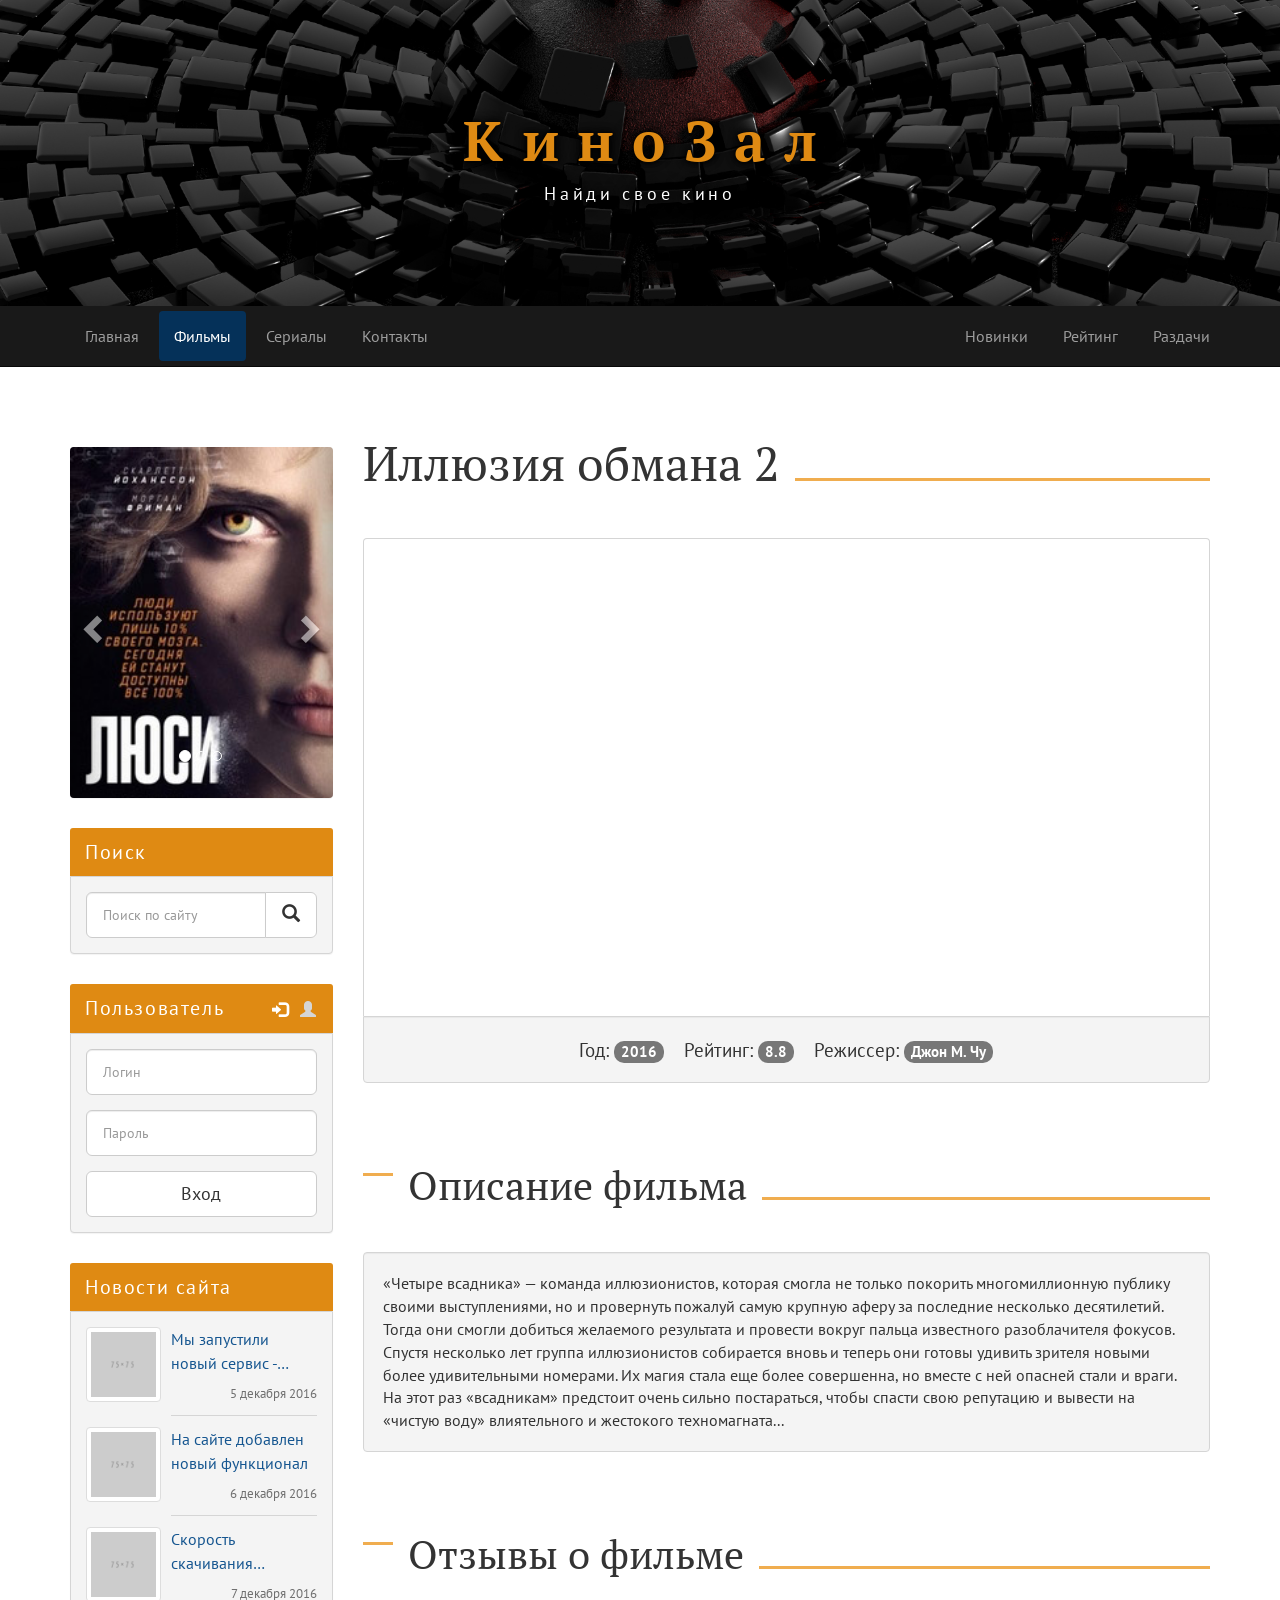
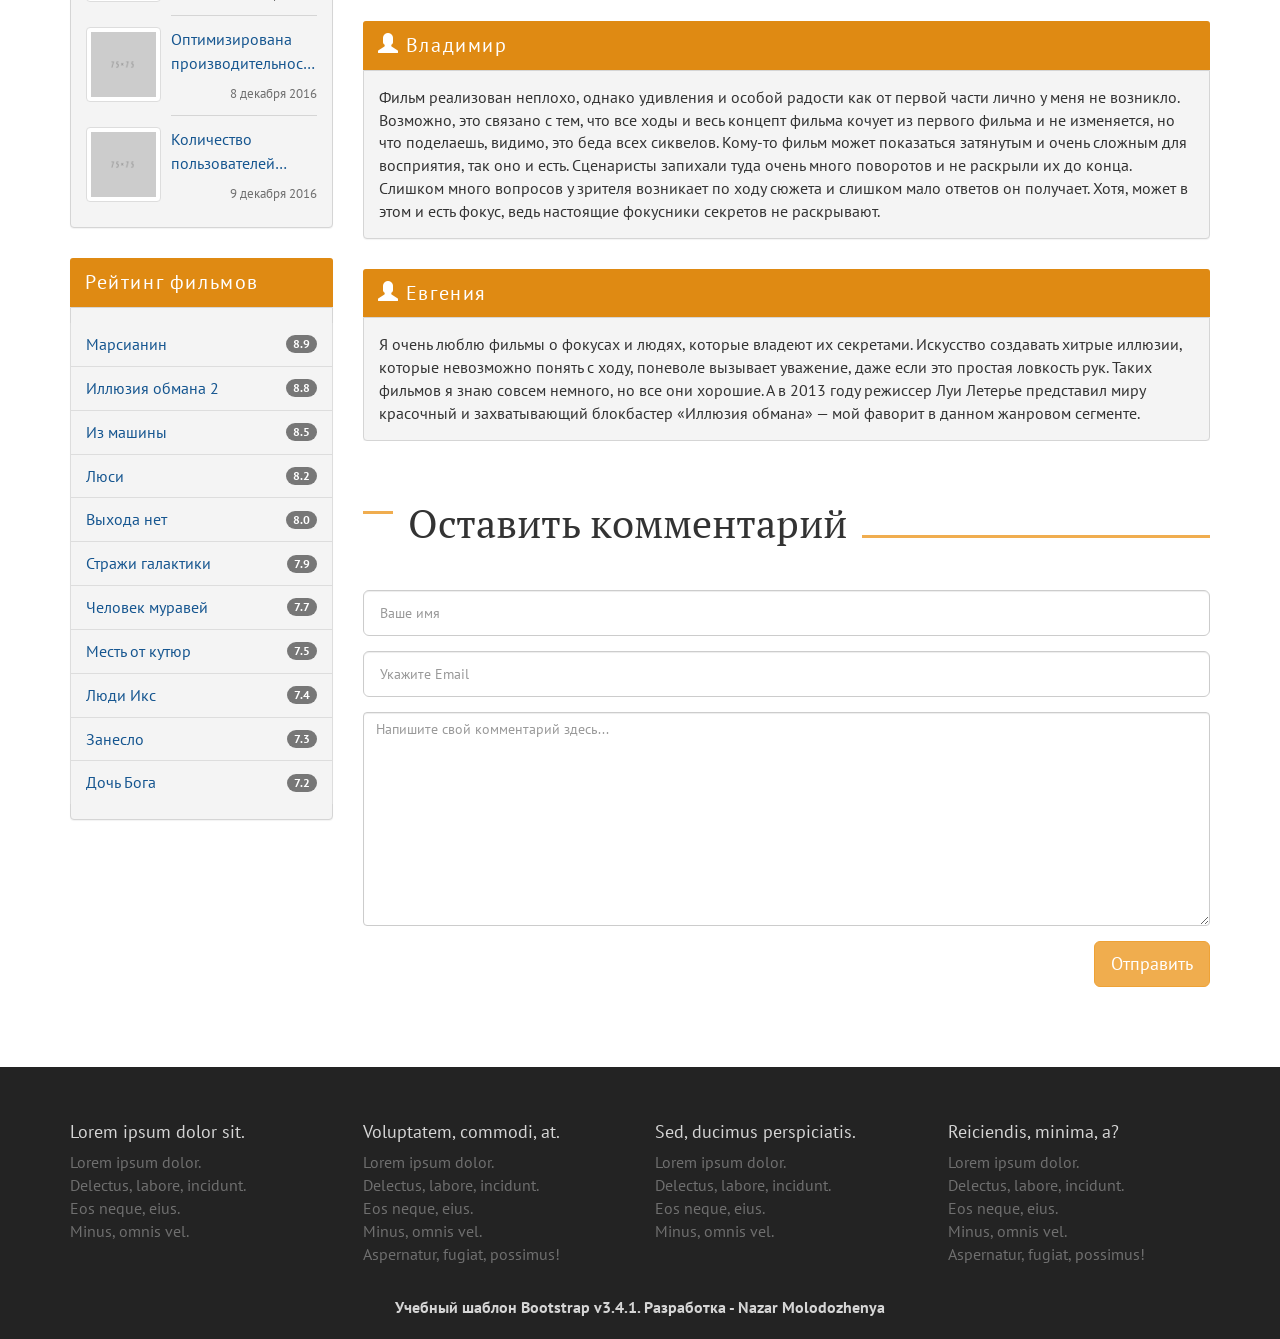
==== page.html @ 1fe45359 "bootstrap-project_first-version" ====
<!DOCTYPE html>

<html lang="ru">

<head>
	<meta charset="UTF-8">
	<meta name="viewport" content="width=device-width, initial-scale=1.0, minimum-scale=1.0">
	<meta http-equiv="X-UA-Compatible" content="ie=edge">
	<title>КиноЗал</title>
	<link href="libs/bootstrap/dist/css/bootstrap.min.css" rel="stylesheet">
	<link href="https://fonts.googleapis.com/css2?family=PT+Sans:wght@400;700&family=PT+Serif:wght@400;700&display=swap"
		rel="stylesheet">
	<link href="assets/css/style.css" rel="stylesheet">
	<link rel="icon" href="assets/img/favicon.png" type="image/x-icon">
	<!--[if lt IE 9]-->
	<script src="https://oss.maxcdn.com/html5shiv/3.7.3/html5shiv.min.js"></script>
	<script src="https://oss.maxcdn.com/respond/1.4.2/respond.min.js"></script>
	<!--[endif]-->
</head>

<body>

	<header class="header">

		<div class="header-logo">
			<div class="container">
				<strong class="header-logo__title">КиноЗал</strong>
				<span class="header-logo__description">Найди свое кино</span>
			</div>
		</div>

		<div class="header-menu">
			<nav class="navbar navbar-inverse navbar-static-top">
				<div class="container">

					<div class="navbar-header">
						<button type="button" class="navbar-toggle collapsed" data-toggle="collapse"
							data-target="#navbar-top" aria-expanded="false">
							<span class="sr-only">Toggle navigation</span>
							<span class="icon-bar"></span>
							<span class="icon-bar"></span>
							<span class="icon-bar"></span>
						</button>
					</div>

					<div class="collapse navbar-collapse" id="navbar-top">
						<ul class="nav navbar-nav navbar-left">
							<li><a href="index.html">Главная</a></li>
							<li class="active"><a href="page.html">Фильмы</a></li>
							<li><a href="#">Сериалы</a></li>
							<li><a href="#">Контакты</a></li>
						</ul>

						<ul class="nav navbar-nav navbar-right">
							<li><a href="#">Новинки</a></li>
							<li><a href="#">Рейтинг</a></li>
							<li><a href="#">Раздачи</a></li>
						</ul>
					</div>

				</div>
			</nav>
		</div>

	</header>

	<div class="container">
		<div class="row">

			<main class="main col-lg-9 col-lg-push-3 col-md-8 col-md-push-4">

				<section class="site-search panel panel-info hidden-lg hidden-md">
					<div class="panel-heading">Поиск</div>
					<div class="panel-body">
						<form action="search">
							<div class="input-group input-group-lg">
								<input type="search" class="form-control" placeholder="Поиск по сайту">
								<span class="input-group-btn">
									<button class="btn btn-default" type="submit">
										<span class="glyphicon glyphicon-search" aria-hidden="true"></span>
									</button>
								</span>
							</div>
						</form>
					</div>
				</section>

				<section class="user-login panel panel-info hidden-lg hidden-md">
					<div class="panel-heading">Пользователь</div>
					<div class="panel-body">
						<ul class="user-login__tabs nav nav-tabs" role="tablist">
							<li role="presentation" class="active">
								<a href="#user-login-main" aria-controls="user-login-main" role="tab" data-toggle="tab">
									<span class="glyphicon glyphicon-log-in" title="Вход"></span>
								</a>
							</li>
							<li role="presentation">
								<a href="#user-registration-main" aria-controls="user-registration-main" role="tab"
									data-toggle="tab">
									<span class="glyphicon glyphicon-user" title="Регистрация"></span>
								</a>
							</li>
						</ul>
						<div class="user-login__content tab-content">
							<div role="tabpanel" class="tab-pane fade in active" id="user-login-main">
								<form action="login">
									<div class="form-group">
										<input class="form-control input-lg" type="text" placeholder="Логин">
									</div>
									<div class="form-group">
										<input class="form-control input-lg" type="password" placeholder="Пароль">
									</div>
									<button class="btn btn-lg btn-default btn-block" type="submit">Вход</button>
								</form>
							</div>
							<div role="tabpanel" class="tab-pane fade" id="user-registration-main">
								<form action="login">
									<div class="form-group">
										<input class="form-control input-lg" type="text" placeholder="Логин">
									</div>
									<div class="form-group">
										<input class="form-control input-lg" type="password" placeholder="Пароль">
									</div>
									<div class="form-group">
										<input class="form-control input-lg" type="email" placeholder="Email">
									</div>
									<button class="btn btn-lg btn-default btn-block" type="submit">Регистрация</button>
								</form>
							</div>
						</div>
					</div>
				</section>

				<section class="film-info">
					<h1>Иллюзия обмана 2</h1>
					<div class="embed-responsive embed-responsive-16by9">
						<iframe class="embed-responsive-item" src="https://www.youtube.com/embed/47DzVAIzSQI"
							allowfullscreen></iframe>
					</div>
					<div class="film-info__well well text-center">
						<span class="film-info__wrapper">Год: <span class="film-info__badge badge">2016</span></span>
						<span class="film-info__wrapper">Рейтинг: <span class="film-info__badge badge">8.8</span></span>
						<span class="film-info__wrapper">Режиссер: <span class="film-info__badge badge">Джон М.
								Чу</span></span>
					</div>
				</section>

				<section class="film-description">
					<h2>Описание фильма</h2>
					<div class="well">
						«Четыре всадника» — команда иллюзионистов, которая смогла не только покорить многомиллионную
						публику своими
						выступлениями, но и провернуть пожалуй самую крупную аферу за последние несколько десятилетий.
						Тогда они
						смогли добиться желаемого результата и провести вокруг пальца известного разоблачителя фокусов.
						Спустя
						несколько лет группа иллюзионистов собирается вновь и теперь они готовы удивить зрителя новыми
						более
						удивительными номерами. Их магия стала еще более совершенна, но вместе с ней опасней стали и
						враги. На этот
						раз «всадникам» предстоит очень сильно постараться, чтобы спасти свою репутацию и вывести на
						«чистую воду»
						влиятельного и жестокого техномагната...
					</div>
				</section>

				<section class="film-comments">
					<h2>Отзывы о фильме</h2>
					<div class="panel panel-info">
						<div class="panel-heading"><span class="glyphicon glyphicon-user"></span> <span>Владимир</span>
						</div>
						<div class="panel-body">
							Фильм реализован неплохо, однако удивления и особой радости как от первой части лично у меня
							не возникло.
							Возможно, это связано с тем, что все ходы и весь концепт фильма кочует из первого фильма и
							не изменяется,
							но что поделаешь, видимо, это беда всех сиквелов. Кому-то фильм может показаться затянутым и
							очень сложным
							для восприятия, так оно и есть. Сценаристы запихали туда очень много поворотов и не раскрыли
							их до конца.
							Слишком много вопросов у зрителя возникает по ходу сюжета и слишком мало ответов он
							получает. Хотя, может
							в этом и есть фокус, ведь настоящие фокусники секретов не раскрывают.
						</div>
					</div>
					<div class="panel panel-info">
						<div class="panel-heading"><span class="glyphicon glyphicon-user"></span> <span>Евгения</span>
						</div>
						<div class="panel-body">
							Я очень люблю фильмы о фокусах и людях, которые владеют их секретами. Искусство создавать
							хитрые иллюзии,
							которые невозможно понять с ходу, поневоле вызывает уважение, даже если это простая ловкость
							рук. Таких
							фильмов я знаю совсем немного, но все они хорошие. А в 2013 году режиссер Луи Летерье
							представил миру
							красочный и захватывающий блокбастер «Иллюзия обмана» — мой фаворит в данном жанровом
							сегменте.
						</div>
					</div>
				</section>

				<section class="film-comment-form">
					<h2>Оставить комментарий</h2>
					<form>
						<div class="form-group">
							<input type="text" class="form-control input-lg" placeholder="Ваше имя">
						</div>
						<div class="form-group">
							<input type="email" class="form-control input-lg" placeholder="Укажите Email">
						</div>
						<div class="form-group">
							<textarea class="form-control" placeholder="Напишите свой комментарий здесь..."
								rows="10"></textarea>
						</div>
						<button type="submit"
							class="film-comment-form__button btn btn-lg btn-warning">Отправить</button>
					</form>
				</section>

			</main>

			<aside class="left-sidebar col-lg-3 col-lg-pull-9 col-md-4 col-md-pull-8">

				<div class="vertical-slider panel panel-info hidden-sm hidden-xs">
					<div id="vertical-carousel" class="carousel slide" data-ride="carousel">
						<!-- Показатели -->
						<ol class="carousel-indicators">
							<li data-target="#vertical-carousel" data-slide-to="0" class="active"></li>
							<li data-target="#vertical-carousel" data-slide-to="1"></li>
							<li data-target="#vertical-carousel" data-slide-to="2"></li>
						</ol>

						<!-- Обертка для слайдов -->
						<div class="carousel-inner" role="listbox">
							<div class="item active">
								<img class="vertical-slider__image" src="assets/img/films/1263242.jpg" alt="slider">
							</div>
							<div class="item">
								<img class="vertical-slider__image" src="assets/img/films/1289488.jpg" alt="slider">
							</div>
							<div class="item">
								<img class="vertical-slider__image" src="assets/img/films/1401663.jpg" alt="slider">
							</div>
						</div>

						<!-- Элементы управления -->
						<a class="left carousel-control" href="#vertical-carousel" role="button" data-slide="prev">
							<span class="glyphicon glyphicon-chevron-left" aria-hidden="true"></span>
							<span class="sr-only">Previous</span>
						</a>
						<a class="right carousel-control" href="#vertical-carousel" role="button" data-slide="next">
							<span class="glyphicon glyphicon-chevron-right" aria-hidden="true"></span>
							<span class="sr-only">Next</span>
						</a>
					</div>
				</div>

				<div class="site-search panel panel-info hidden-sm hidden-xs">
					<div class="panel-heading">Поиск</div>
					<div class="panel-body">
						<form action="search">
							<div class="input-group input-group-lg">
								<input type="search" class="form-control" placeholder="Поиск по сайту">
								<span class="input-group-btn">
									<button class="btn btn-default">
										<span class="glyphicon glyphicon-search"></span>
									</button>
								</span>
							</div>
						</form>
					</div>
				</div>

				<div class="user-login panel panel-info hidden-sm hidden-xs">
					<div class="panel-heading">Пользователь</div>
					<div class="panel-body">
						<ul class="user-login__tabs nav nav-tabs" role="tablist">
							<li role="presentation" class="active">
								<a href="#user-login-sidebar" aria-controls="user-login-sidebar" role="tab"
									data-toggle="tab">
									<span class="glyphicon glyphicon-log-in"></span>
								</a>
							</li>
							<li role="presentation">
								<a href="#user-registration-sidebar" aria-controls="user-registration-sidebar"
									role="tab" data-toggle="tab">
									<span class="glyphicon glyphicon-user"></span>
								</a>
							</li>
						</ul>
						<div class="user-login__content tab-content">
							<div role="tabpanel" class="tab-pane fade in active" id="user-login-sidebar">
								<form action="login">
									<div class="form-group">
										<input type="text" class="form-control input-lg" placeholder="Логин">
									</div>
									<div class="form-group">
										<input type="password" class="form-control input-lg" placeholder="Пароль">
									</div>
									<button class="btn btn-default btn-lg btn-block">Вход</button>
								</form>
							</div>
							<div role="tabpanel" class="tab-pane fade" id="user-registration-sidebar">
								<form action="registration">
									<div class="form-group">
										<input type="text" class="form-control input-lg" placeholder="Логин">
									</div>
									<div class="form-group">
										<input type="password" class="form-control input-lg" placeholder="Пароль">
									</div>
									<div class="form-group">
										<input type="email" class="form-control input-lg" placeholder="Email">
									</div>
									<button class="btn btn-default btn-lg btn-block">Регистрация</button>
								</form>
							</div>
						</div>
					</div>
				</div>

				<div class="site-news panel panel-info">
					<div class="panel-heading">Новости сайта</div>
					<div class="panel-body">
						<div class="site-news__item">
							<div class="site-news__item-thumbnail thumbnail">
								<img class="site-news__item-image" src=" assets/img/75x75.png" alt="image placeholder">
							</div>
							<div class="site-news__item-title">
								<a class="site-news__item-link" href="#">
									Мы запустили новый сервис - КиноМонстр
								</a>
							</div>
							<div class="site-news__item-date">5 декабря 2016</div>
						</div>
						<div class="site-news__item">
							<div class="site-news__item-thumbnail thumbnail">
								<img class="site-news__item-image" src=" assets/img/75x75.png" alt="image placeholder">
							</div>
							<div class="site-news__item-title">
								<a class="site-news__item-link" href="#">
									На сайте добавлен новый функционал
								</a>
							</div>
							<div class="site-news__item-date">6 декабря 2016</div>
						</div>
						<div class="site-news__item">
							<div class="site-news__item-thumbnail thumbnail">
								<img class="site-news__item-image" src=" assets/img/75x75.png" alt="image placeholder">
							</div>
							<div class="site-news__item-title">
								<a class="site-news__item-link" href="#">
									Скорость скачивания фильмов увеличена
								</a>
							</div>
							<div class="site-news__item-date">7 декабря 2016</div>
						</div>
						<div class="site-news__item">
							<div class="site-news__item-thumbnail thumbnail">
								<img class="site-news__item-image" src=" assets/img/75x75.png" alt="image placeholder">
							</div>
							<div class="site-news__item-title">
								<a class="site-news__item-link" href="#">
									Оптимизирована производительность сервера
								</a>
							</div>
							<div class="site-news__item-date">8 декабря 2016</div>
						</div>
						<div class="site-news__item">
							<div class="site-news__item-thumbnail thumbnail">
								<img class="site-news__item-image" src=" assets/img/75x75.png" alt="image placeholder">
							</div>
							<div class="site-news__item-title">
								<a class="site-news__item-link" href="#">
									Количество пользователей перевалила за 10 000
								</a>
							</div>
							<div class="site-news__item-date">9 декабря 2016</div>
						</div>
					</div>
				</div>

				<div class="top-films panel panel-info">
					<div class="panel-heading">Рейтинг фильмов</div>
					<div class="top-films__body panel-body">
						<div class="top-films__list list-group">
							<a href="#" class="top-films__link list-group-item">Марсианин<span
									class="top-films__badge badge">8.9</span></a>
							<a href="#" class="top-films__link list-group-item">Иллюзия обмана 2<span
									class="top-films__badge badge">8.8</span></a>
							<a href="#" class="top-films__link list-group-item">Из машины<span
									class="top-films__badge badge">8.5</span></a>
							<a href="#" class="top-films__link list-group-item">Люси<span
									class="top-films__badge badge">8.2</span></a>
							<a href="#" class="top-films__link list-group-item">Выхода нет<span
									class="top-films__badge badge">8.0</span></a>
							<a href="#" class="top-films__link list-group-item">Стражи галактики<span
									class="top-films__badge badge">7.9</span></a>
							<a href="#" class="top-films__link list-group-item">Человек муравей<span
									class="top-films__badge badge">7.7</span></a>
							<a href="#" class="top-films__link list-group-item">Месть от кутюр<span
									class="top-films__badge badge">7.5</span></a>
							<a href="#" class="top-films__link list-group-item">Люди Икс<span
									class="top-films__badge badge">7.4</span></a>
							<a href="#" class="top-films__link list-group-item">Занесло<span
									class="top-films__badge badge">7.3</span></a>
							<a href="#" class="top-films__link list-group-item">Дочь Бога<span
									class="top-films__badge badge">7.2</span></a>
						</div>
					</div>
				</div>

			</aside>

		</div>
	</div>

	<footer class="footer">
		<div class="container-fluid">
			<div class="row">
				<div class="container">
					<div class="row">

						<div class="footer-top">

							<div class="footer-first col-md-3 col-xs-6">
								<h4>Lorem ipsum dolor sit.</h4>
								<ul>
									<li><a href="#">Lorem ipsum dolor.</a></li>
									<li><a href="#">Delectus, labore, incidunt.</a></li>
									<li><a href="#">Eos neque, eius.</a></li>
									<li><a href="#">Minus, omnis vel.</a></li>
								</ul>
							</div>

							<div class="footer-second col-md-3 col-xs-6">
								<h4>Voluptatem, commodi, at.</h4>
								<ul>
									<li><a href="#">Lorem ipsum dolor.</a></li>
									<li><a href="#">Delectus, labore, incidunt.</a></li>
									<li><a href="#">Eos neque, eius.</a></li>
									<li><a href="#">Minus, omnis vel.</a></li>
									<li><a href="#">Aspernatur, fugiat, possimus!</a></li>
								</ul>
							</div>

							<div class="footer-third col-md-3 col-xs-6">
								<h4>Sed, ducimus perspiciatis.</h4>
								<ul>
									<li><a href="#">Lorem ipsum dolor.</a></li>
									<li><a href="#">Delectus, labore, incidunt.</a></li>
									<li><a href="#">Eos neque, eius.</a></li>
									<li><a href="#">Minus, omnis vel.</a></li>
								</ul>
							</div>

							<div class="footer-fourth col-md-3 col-xs-6">
								<h4>Reiciendis, minima, a?</h4>
								<ul>
									<li><a href="#">Lorem ipsum dolor.</a></li>
									<li><a href="#">Delectus, labore, incidunt.</a></li>
									<li><a href="#">Eos neque, eius.</a></li>
									<li><a href="#">Minus, omnis vel.</a></li>
									<li><a href="#">Aspernatur, fugiat, possimus!</a></li>
								</ul>
							</div>

						</div>
					</div>

					<div class="row">
						<div class="footer-bottom">

							<div class="footer-author col-xs-12">
								<strong>
									<a href="https://fomenko.top/">Учебный шаблон Bootstrap v3.4.1. Разработка - Nazar
										Molodozhenya</a></strong>
							</div>

						</div>
					</div>
				</div>
			</div>

		</div>
	</footer>

	<script src="libs/jquery/dist/jquery.min.js"></script>
	<script src="libs/bootstrap/dist/js/bootstrap.min.js"></script>
</body>

</html>
---- assets/css/style.css ----
.header-logo__title, .header-logo__description {
  text-shadow: 0 0 5px #000000, 0 0 10px #000000, 0 0 20px #000000;
}

.navbar-inverse {
  background-color: #191919;
}

.navbar-inverse .navbar-nav > .active a {
  background-color: #053159;
}
.navbar-inverse .navbar-nav > .active a:focus, .navbar-inverse .navbar-nav > .active a:hover {
  background-color: #517ba2;
}

.navbar-inverse .navbar-nav > li > a {
  -webkit-transition: 0.5s;
  -o-transition: 0.5s;
  transition: 0.5s;
  text-align: center;
}
.navbar-inverse .navbar-nav > li > a:hover, .navbar-inverse .navbar-nav > li > a:focus {
  background-color: #165690;
}

.navbar-header {
  text-align: center;
}

.navbar-toggle {
  float: none;
  margin-right: 0;
}

.panel-info {
  border: none;
  background-color: #f4f4f4;
}
.panel-info:not(:last-of-type) {
  margin-bottom: 30px;
}
.panel-info:last-of-type {
  margin-bottom: 0;
}
.panel-info .panel-heading {
  letter-spacing: 0.08em;
  font-size: 1.25rem;
  background-color: #df8a13;
  color: #ffffff;
  border: none;
}
.panel-info .panel-body {
  border: 1px solid #d5d5d5;
  border-radius: 0 0 4px 4px;
}

.btn-lg-lg, .btn-lg-group-lg > .form-control,
.input-lg,
.input-group-lg > .form-control {
  font-size: 0.875rem;
}

.thumbnail {
  -webkit-transition: background-color 0.5s;
  -o-transition: background-color 0.5s;
  transition: background-color 0.5s;
}

.well {
  border-color: #d5d5d5;
  background-color: #f4f4f4;
}

.embed-responsive {
  border: 1px solid #d5d5d5;
  border-bottom: none;
  border-radius: 4px 4px 0 0;
}

html {
  font-size: 16px;
}

body {
  font-size: 16px;
  font-family: "PT Sans", sans-serif;
  overflow-y: scroll;
}

a {
  color: #165690;
}
a:hover, a:focus {
  color: #df8a13;
  text-decoration: none;
}

h1 {
  font-family: "PT Serif", serif;
}
h1::after {
  position: absolute;
  width: 100%;
  margin: 0.85em 0 0 15px;
  content: "";
  border-bottom: 3px solid #f0ad4f;
}

h2 {
  font-family: "PT Serif", serif;
}
h2::before {
  position: absolute;
  left: 0;
  width: 30px;
  margin: 0.25em 0 0 0;
  content: "";
  border-bottom: 3px solid #f0ad4f;
}
h2::after {
  position: absolute;
  width: 100%;
  margin: 0.85em 0 0 15px;
  content: "";
  border-bottom: 3px solid #f0ad4f;
}

section {
  position: relative;
  overflow: hidden;
  margin: 0;
}

.header {
  margin-bottom: 80px;
}

.header-logo {
  text-align: center;
  padding: 100px 0;
  background-image: url("../img/header-bg.jpg");
  background-position: center;
  background-size: cover;
}
.header-logo__title {
  display: block;
  font-family: "PT Serif", serif;
  letter-spacing: 0.33em;
  margin-right: -0.33em;
  color: #df8a13;
}
.header-logo__description {
  display: block;
  font-size: 1.15rem;
  letter-spacing: 0.2em;
  color: #ffffff;
}

.main {
  margin-bottom: 80px;
}

.new-films__row,
.top-week__row {
  margin-right: -7.5px;
  margin-left: -7.5px;
  margin-bottom: -15px;
}
.new-films__item,
.top-week__item {
  padding-right: 7.5px;
  padding-left: 7.5px;
  margin-bottom: 15px;
}
.new-films__item-thumbnail,
.top-week__item-thumbnail {
  margin-bottom: 0;
}
.new-films__item-image,
.top-week__item-image {
  width: 100%;
}
.new-films__item-title,
.top-week__item-title {
  margin: 0;
  font-size: 1rem;
  font-weight: bold;
  display: block;
  overflow: hidden;
  white-space: nowrap;
  -o-text-overflow: ellipsis;
     text-overflow: ellipsis;
}
.new-films__item-caption,
.top-week__item-caption {
  text-align: center;
}
.new-films__item:hover .thumbnail,
.top-week__item:hover .thumbnail {
  border-color: #df8a13;
  background-color: #df8a13;
}
.new-films__item:hover h3,
.top-week__item:hover h3 {
  color: #ffffff;
}

.film-news__item .thumbnail {
  margin-bottom: 0;
  -webkit-transition: background-color 0.25s;
  -o-transition: background-color 0.25s;
  transition: background-color 0.25s;
}
.film-news__item-image {
  width: 100%;
}
.film-news__item-text {
  text-align: justify;
}
.film-news__item-button {
  float: right;
  margin-bottom: 30px;
  -webkit-transition: background-color 0.25s;
  -o-transition: background-color 0.25s;
  transition: background-color 0.25s;
}
.film-news__item:hover .thumbnail {
  border-color: #df8a13;
  background-color: #df8a13;
}
.film-news__item:hover h3 > a {
  color: #df8a13;
}
.film-news__item:hover .btn-warning {
  background-color: #df8a13;
}
.film-news__item h3 > a {
  -webkit-transition: color 0.25s;
  -o-transition: color 0.25s;
  transition: color 0.25s;
}

.film-info {
  font-size: 1.2em;
}
.film-info__wrapper {
  white-space: nowrap;
}
.film-info__wrapper:not(:last-of-type) {
  margin-right: 15px;
}
.film-info__badge {
  font-size: 0.8em;
}
.film-info__well {
  border-top-left-radius: 0;
  border-top-right-radius: 0;
}

.film-comment-form__button {
  float: right;
}

.left-sidebar {
  margin-bottom: 80px;
}

.vertical-slider {
  border-radius: 4px;
  overflow: hidden;
}
.vertical-slider__image {
  width: 100%;
}

.user-login {
  position: relative;
}
.user-login__tabs {
  position: absolute;
  top: 0;
  right: 15px;
  border: none;
  margin-right: -5px;
}
.user-login__tabs a {
  background-color: transparent !important;
  border: none !important;
  color: #d5d5d5;
  padding: 15px 5px 13px !important;
}
.user-login__tabs .active a {
  color: #ffffff !important;
}

.site-news__item {
  clear: both;
  position: relative;
}
.site-news__item:not(:last-child) {
  min-height: 84.99999999px;
  margin-bottom: 15px;
}
.site-news__item:not(:last-child)::after {
  content: "";
  position: absolute;
  width: -webkit-calc(100% - 84.99999999px);
  width: calc(100% - 84.99999999px);
  height: 1px;
  background-color: #d5d5d5;
  bottom: -4px;
  right: 0;
}
.site-news__item:hover a {
  color: #df8a13;
}
.site-news__item:hover .thumbnail {
  border-color: #df8a13;
  background-color: #df8a13;
}
.site-news__item-thumbnail {
  float: left;
  width: 75px;
  margin: 0 9.99999999px 9.99999999px 0;
}
.site-news__item-image {
  width: 100%;
}
.site-news__item-title {
  -webkit-transition: color 0.25s;
  -o-transition: color 0.25s;
  transition: color 0.25s;
  margin-bottom: 0.5em;
}
.site-news__item-link {
  display: -webkit-box;
  overflow: hidden;
  height: 50px;
  font-size: 1rem;
  line-height: 1.5rem;
  -webkit-box-orient: vertical;
  -webkit-line-clamp: 2;
}
.site-news__item-date {
  text-align: right;
  font-size: 0.8rem;
  color: #6f6f6f;
}

.top-films__body {
  padding-left: 0;
  padding-right: 0;
}
.top-films__list {
  margin-bottom: 0;
}
.top-films__link {
  background-color: transparent;
  margin-right: -1px;
  margin-left: -1px;
  color: #165690 !important;
  padding-right: 50px;
}
.top-films__link:first-child {
  border-top: none;
  border-radius: 0;
}
.top-films__link:last-child {
  border-bottom: none;
  border-radius: 0;
}
.top-films__link:hover, .top-films__link:focus {
  color: #ffffff !important;
  background-color: #df8a13 !important;
  border-color: #df8a13;
}
.top-films__link:hover .badge, .top-films__link:focus .badge {
  background-color: #232323;
}
.top-films__badge {
  position: absolute;
  right: 15px;
  top: 50%;
  -webkit-transform: translateY(-50%);
      -ms-transform: translateY(-50%);
          transform: translateY(-50%);
}

.footer {
  padding-top: 45px;
  color: #d5d5d5;
  background-color: #232323;
}
.footer ul {
  padding: 0;
  list-style: none;
}
.footer a {
  color: #6f6f6f;
}
.footer a:hover {
  color: #ffffff;
}

.footer-author {
  margin: 20px 0;
  text-align: center;
}
.footer-author a {
  color: #d5d5d5;
}
@media (min-width: 576px) {
  h1 {
    margin: -9.99999999px 0 1em;
    font-size: 3rem;
  }
  h2 {
    margin: 60px 0 45px 45px;
    font-size: 2.5rem;
  }
  h3 {
    font-size: 1.5rem;
  }
  .header-logo__title {
    font-size: 3.5rem;
  }
}
@media (min-width: 768px) {
  .navbar-inverse .navbar-nav > li > a {
    border-radius: 4px;
  }
  .navbar-left > li {
    margin: 5px 5px 5px 0;
  }
  .navbar-right > li {
    margin: 5px 0 5px 5px;
  }
}
@media (max-width: 767.8px) {
  .navbar-left {
    margin-bottom: 0;
  }
  .navbar-right {
    margin-top: 0;
  }
}
@media (max-width: 575.8px) {
  h1 {
    margin: 0 0 1em;
    font-size: 2rem;
  }
  h2 {
    margin: 45px 0 30px 45px;
    font-size: 1.75rem;
  }
  h3 {
    font-size: 1.25rem;
  }
  .header-logo__title {
    font-size: 2.5rem;
  }
}
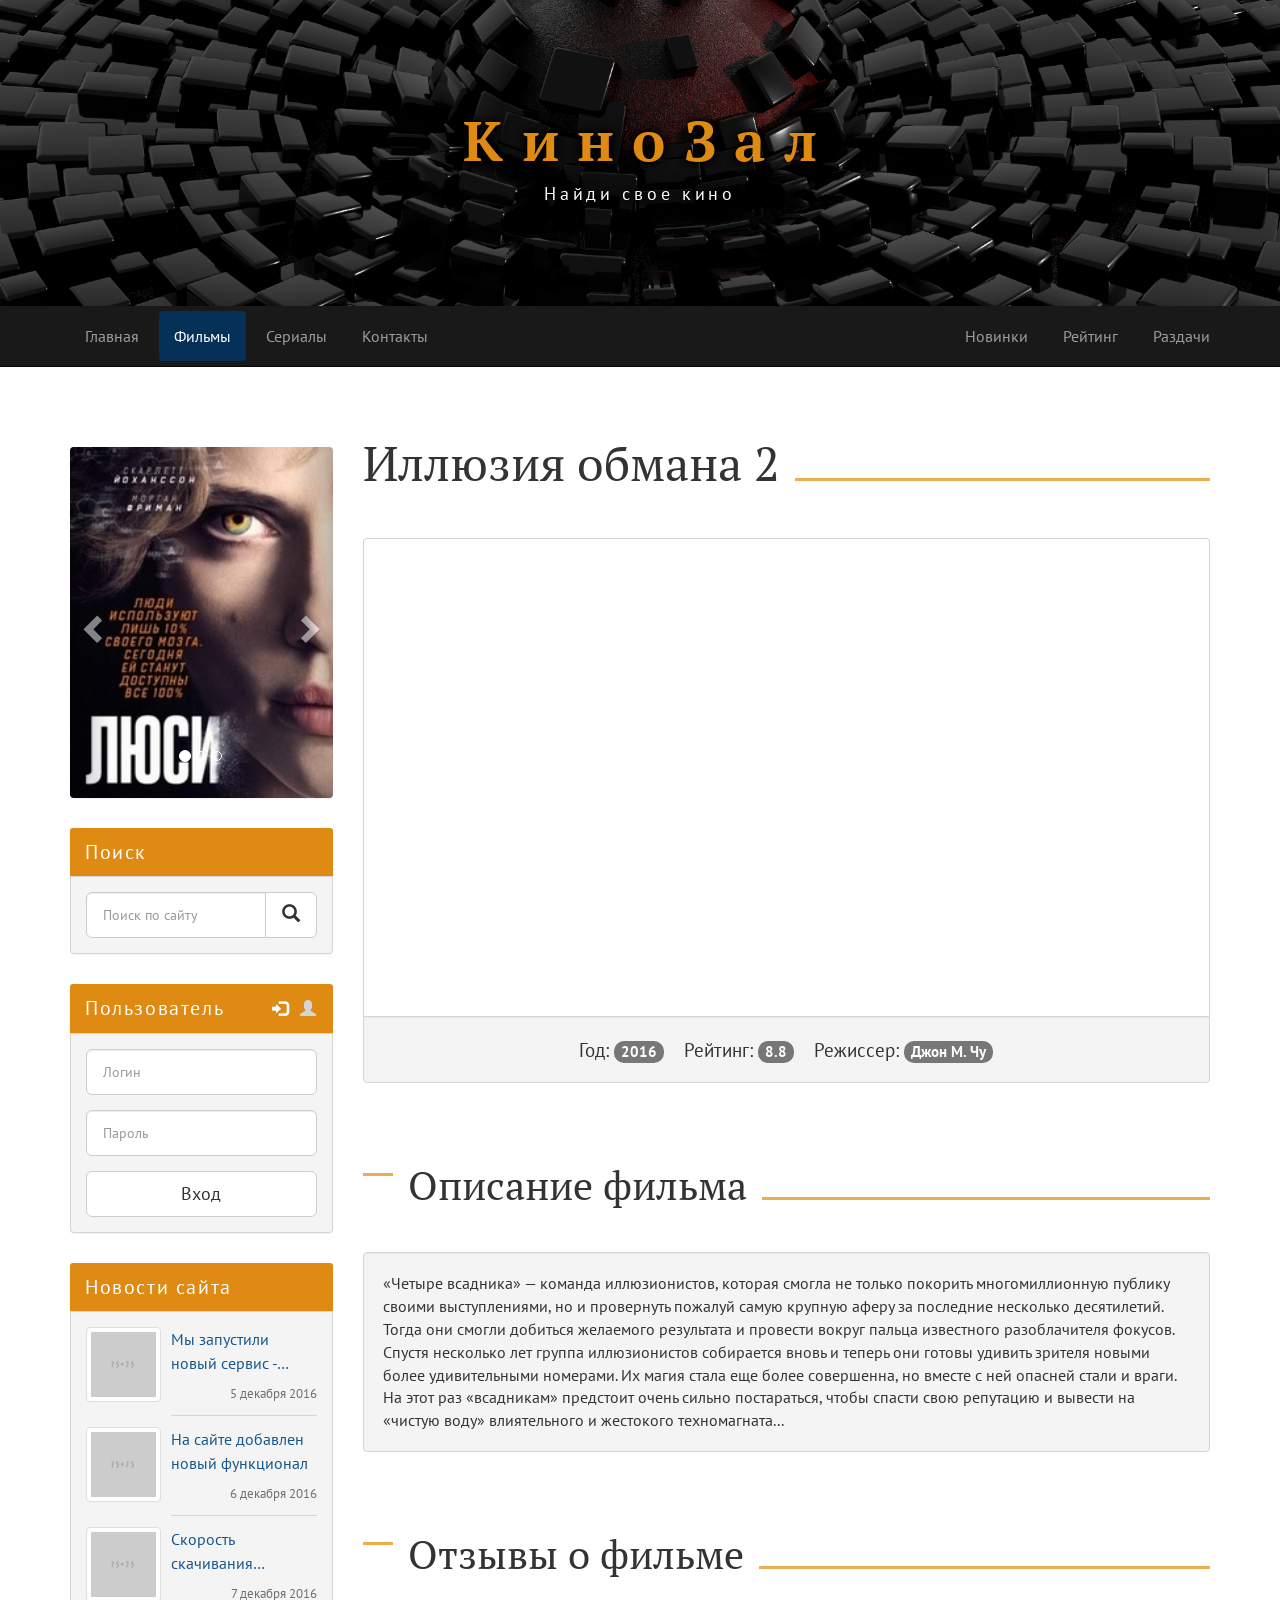
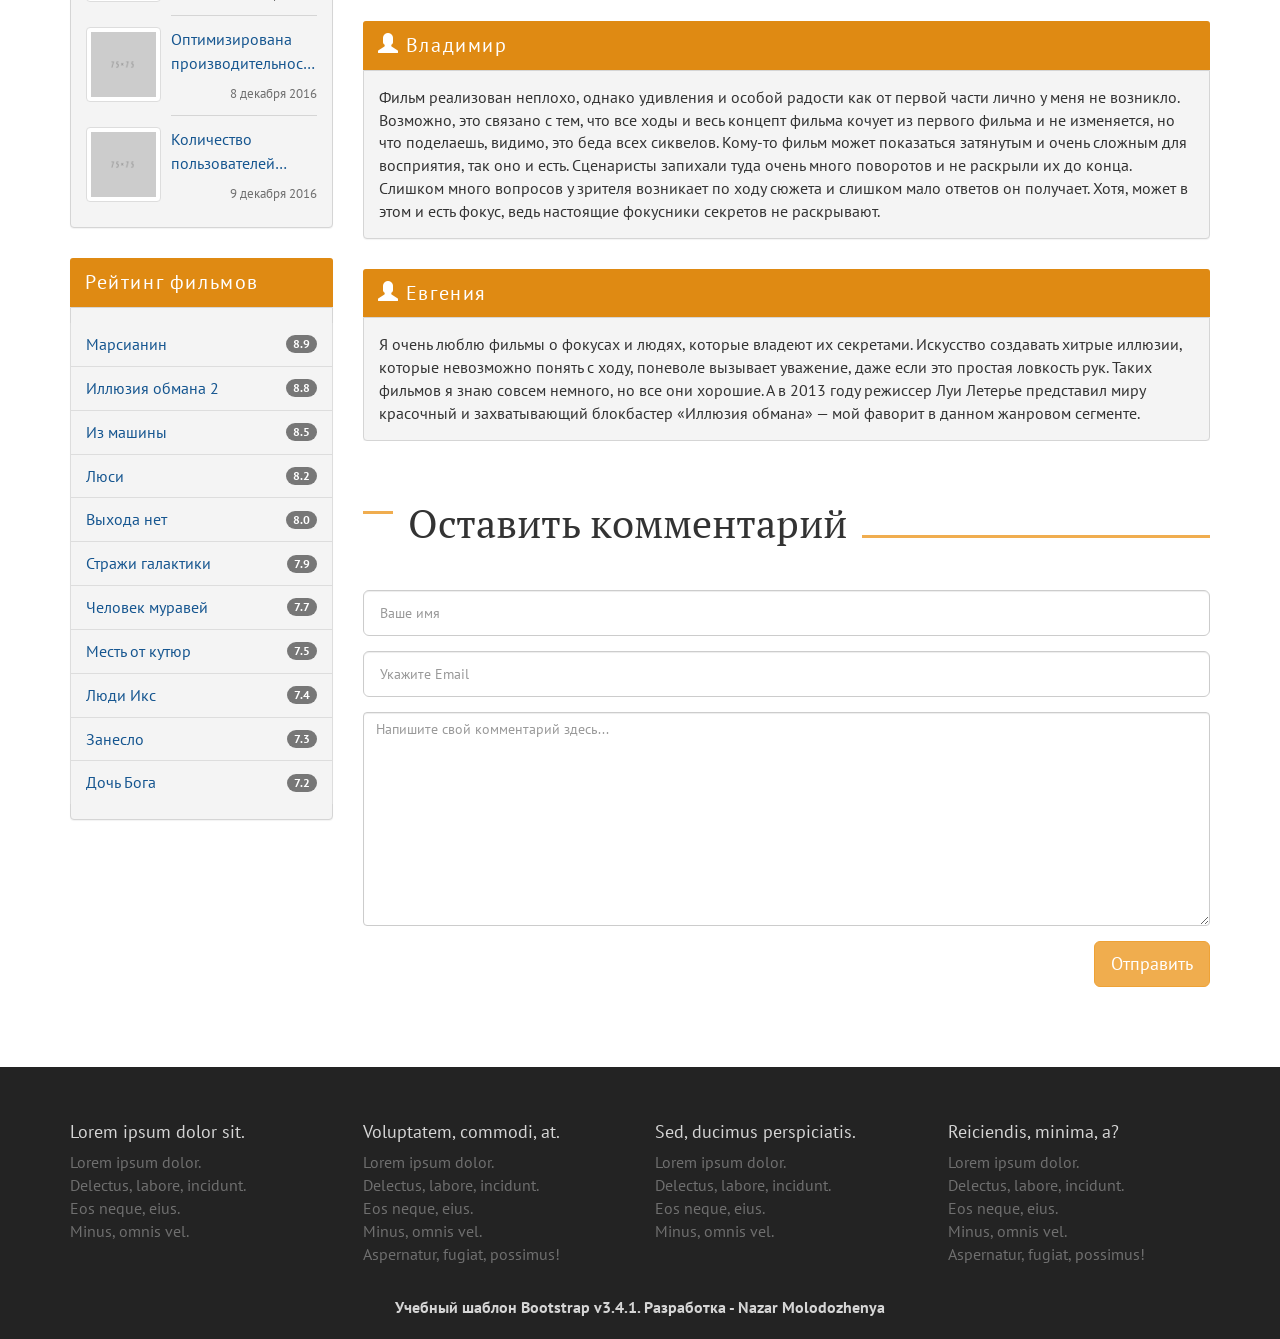
==== commit 0df92516: "bootstrap-project_second-version" ====
--- a/page.html
+++ b/page.html
@@ -3,489 +3,486 @@
 <html lang="ru">
 
 <head>
-	<meta charset="UTF-8">
-	<meta name="viewport" content="width=device-width, initial-scale=1.0, minimum-scale=1.0">
-	<meta http-equiv="X-UA-Compatible" content="ie=edge">
-	<title>КиноЗал</title>
-	<link href="libs/bootstrap/dist/css/bootstrap.min.css" rel="stylesheet">
-	<link href="https://fonts.googleapis.com/css2?family=PT+Sans:wght@400;700&family=PT+Serif:wght@400;700&display=swap"
-		rel="stylesheet">
-	<link href="assets/css/style.css" rel="stylesheet">
-	<link rel="icon" href="assets/img/favicon.png" type="image/x-icon">
-	<!--[if lt IE 9]-->
-	<script src="https://oss.maxcdn.com/html5shiv/3.7.3/html5shiv.min.js"></script>
-	<script src="https://oss.maxcdn.com/respond/1.4.2/respond.min.js"></script>
-	<!--[endif]-->
+    <meta charset="UTF-8">
+    <meta name="viewport" content="width=device-width, initial-scale=1.0, minimum-scale=1.0">
+    <meta http-equiv="X-UA-Compatible" content="ie=edge">
+    <title>КиноЗал</title>
+    <link href="libs/bootstrap/dist/css/bootstrap.min.css" rel="stylesheet">
+    <link href="https://fonts.googleapis.com/css2?family=PT+Sans:wght@400;700&family=PT+Serif:wght@400;700&display=swap"
+        rel="stylesheet">
+    <link href="assets/css/style.css" rel="stylesheet">
+    <link rel="icon" href="assets/img/favicon.png" type="image/x-icon">
+    <!--[if lt IE 9]-->
+    <script src="https://oss.maxcdn.com/html5shiv/3.7.3/html5shiv.min.js"></script>
+    <script src="https://oss.maxcdn.com/respond/1.4.2/respond.min.js"></script>
+    <!--[endif]-->
 </head>
 
 <body>
 
-	<header class="header">
-
-		<div class="header-logo">
-			<div class="container">
-				<strong class="header-logo__title">КиноЗал</strong>
-				<span class="header-logo__description">Найди свое кино</span>
-			</div>
-		</div>
-
-		<div class="header-menu">
-			<nav class="navbar navbar-inverse navbar-static-top">
-				<div class="container">
-
-					<div class="navbar-header">
-						<button type="button" class="navbar-toggle collapsed" data-toggle="collapse"
-							data-target="#navbar-top" aria-expanded="false">
-							<span class="sr-only">Toggle navigation</span>
-							<span class="icon-bar"></span>
-							<span class="icon-bar"></span>
-							<span class="icon-bar"></span>
-						</button>
-					</div>
-
-					<div class="collapse navbar-collapse" id="navbar-top">
-						<ul class="nav navbar-nav navbar-left">
-							<li><a href="index.html">Главная</a></li>
-							<li class="active"><a href="page.html">Фильмы</a></li>
-							<li><a href="#">Сериалы</a></li>
-							<li><a href="#">Контакты</a></li>
-						</ul>
-
-						<ul class="nav navbar-nav navbar-right">
-							<li><a href="#">Новинки</a></li>
-							<li><a href="#">Рейтинг</a></li>
-							<li><a href="#">Раздачи</a></li>
-						</ul>
-					</div>
-
-				</div>
-			</nav>
-		</div>
-
-	</header>
-
-	<div class="container">
-		<div class="row">
-
-			<main class="main col-lg-9 col-lg-push-3 col-md-8 col-md-push-4">
-
-				<section class="site-search panel panel-info hidden-lg hidden-md">
-					<div class="panel-heading">Поиск</div>
-					<div class="panel-body">
-						<form action="search">
-							<div class="input-group input-group-lg">
-								<input type="search" class="form-control" placeholder="Поиск по сайту">
-								<span class="input-group-btn">
-									<button class="btn btn-default" type="submit">
-										<span class="glyphicon glyphicon-search" aria-hidden="true"></span>
-									</button>
-								</span>
-							</div>
-						</form>
-					</div>
-				</section>
-
-				<section class="user-login panel panel-info hidden-lg hidden-md">
-					<div class="panel-heading">Пользователь</div>
-					<div class="panel-body">
-						<ul class="user-login__tabs nav nav-tabs" role="tablist">
-							<li role="presentation" class="active">
-								<a href="#user-login-main" aria-controls="user-login-main" role="tab" data-toggle="tab">
-									<span class="glyphicon glyphicon-log-in" title="Вход"></span>
-								</a>
-							</li>
-							<li role="presentation">
-								<a href="#user-registration-main" aria-controls="user-registration-main" role="tab"
-									data-toggle="tab">
-									<span class="glyphicon glyphicon-user" title="Регистрация"></span>
-								</a>
-							</li>
-						</ul>
-						<div class="user-login__content tab-content">
-							<div role="tabpanel" class="tab-pane fade in active" id="user-login-main">
-								<form action="login">
-									<div class="form-group">
-										<input class="form-control input-lg" type="text" placeholder="Логин">
-									</div>
-									<div class="form-group">
-										<input class="form-control input-lg" type="password" placeholder="Пароль">
-									</div>
-									<button class="btn btn-lg btn-default btn-block" type="submit">Вход</button>
-								</form>
-							</div>
-							<div role="tabpanel" class="tab-pane fade" id="user-registration-main">
-								<form action="login">
-									<div class="form-group">
-										<input class="form-control input-lg" type="text" placeholder="Логин">
-									</div>
-									<div class="form-group">
-										<input class="form-control input-lg" type="password" placeholder="Пароль">
-									</div>
-									<div class="form-group">
-										<input class="form-control input-lg" type="email" placeholder="Email">
-									</div>
-									<button class="btn btn-lg btn-default btn-block" type="submit">Регистрация</button>
-								</form>
-							</div>
-						</div>
-					</div>
-				</section>
-
-				<section class="film-info">
-					<h1>Иллюзия обмана 2</h1>
-					<div class="embed-responsive embed-responsive-16by9">
-						<iframe class="embed-responsive-item" src="https://www.youtube.com/embed/47DzVAIzSQI"
-							allowfullscreen></iframe>
-					</div>
-					<div class="film-info__well well text-center">
-						<span class="film-info__wrapper">Год: <span class="film-info__badge badge">2016</span></span>
-						<span class="film-info__wrapper">Рейтинг: <span class="film-info__badge badge">8.8</span></span>
-						<span class="film-info__wrapper">Режиссер: <span class="film-info__badge badge">Джон М.
-								Чу</span></span>
-					</div>
-				</section>
-
-				<section class="film-description">
-					<h2>Описание фильма</h2>
-					<div class="well">
-						«Четыре всадника» — команда иллюзионистов, которая смогла не только покорить многомиллионную
-						публику своими
-						выступлениями, но и провернуть пожалуй самую крупную аферу за последние несколько десятилетий.
-						Тогда они
-						смогли добиться желаемого результата и провести вокруг пальца известного разоблачителя фокусов.
-						Спустя
-						несколько лет группа иллюзионистов собирается вновь и теперь они готовы удивить зрителя новыми
-						более
-						удивительными номерами. Их магия стала еще более совершенна, но вместе с ней опасней стали и
-						враги. На этот
-						раз «всадникам» предстоит очень сильно постараться, чтобы спасти свою репутацию и вывести на
-						«чистую воду»
-						влиятельного и жестокого техномагната...
-					</div>
-				</section>
-
-				<section class="film-comments">
-					<h2>Отзывы о фильме</h2>
-					<div class="panel panel-info">
-						<div class="panel-heading"><span class="glyphicon glyphicon-user"></span> <span>Владимир</span>
-						</div>
-						<div class="panel-body">
-							Фильм реализован неплохо, однако удивления и особой радости как от первой части лично у меня
-							не возникло.
-							Возможно, это связано с тем, что все ходы и весь концепт фильма кочует из первого фильма и
-							не изменяется,
-							но что поделаешь, видимо, это беда всех сиквелов. Кому-то фильм может показаться затянутым и
-							очень сложным
-							для восприятия, так оно и есть. Сценаристы запихали туда очень много поворотов и не раскрыли
-							их до конца.
-							Слишком много вопросов у зрителя возникает по ходу сюжета и слишком мало ответов он
-							получает. Хотя, может
-							в этом и есть фокус, ведь настоящие фокусники секретов не раскрывают.
-						</div>
-					</div>
-					<div class="panel panel-info">
-						<div class="panel-heading"><span class="glyphicon glyphicon-user"></span> <span>Евгения</span>
-						</div>
-						<div class="panel-body">
-							Я очень люблю фильмы о фокусах и людях, которые владеют их секретами. Искусство создавать
-							хитрые иллюзии,
-							которые невозможно понять с ходу, поневоле вызывает уважение, даже если это простая ловкость
-							рук. Таких
-							фильмов я знаю совсем немного, но все они хорошие. А в 2013 году режиссер Луи Летерье
-							представил миру
-							красочный и захватывающий блокбастер «Иллюзия обмана» — мой фаворит в данном жанровом
-							сегменте.
-						</div>
-					</div>
-				</section>
-
-				<section class="film-comment-form">
-					<h2>Оставить комментарий</h2>
-					<form>
-						<div class="form-group">
-							<input type="text" class="form-control input-lg" placeholder="Ваше имя">
-						</div>
-						<div class="form-group">
-							<input type="email" class="form-control input-lg" placeholder="Укажите Email">
-						</div>
-						<div class="form-group">
-							<textarea class="form-control" placeholder="Напишите свой комментарий здесь..."
-								rows="10"></textarea>
-						</div>
-						<button type="submit"
-							class="film-comment-form__button btn btn-lg btn-warning">Отправить</button>
-					</form>
-				</section>
-
-			</main>
-
-			<aside class="left-sidebar col-lg-3 col-lg-pull-9 col-md-4 col-md-pull-8">
-
-				<div class="vertical-slider panel panel-info hidden-sm hidden-xs">
-					<div id="vertical-carousel" class="carousel slide" data-ride="carousel">
-						<!-- Показатели -->
-						<ol class="carousel-indicators">
-							<li data-target="#vertical-carousel" data-slide-to="0" class="active"></li>
-							<li data-target="#vertical-carousel" data-slide-to="1"></li>
-							<li data-target="#vertical-carousel" data-slide-to="2"></li>
-						</ol>
-
-						<!-- Обертка для слайдов -->
-						<div class="carousel-inner" role="listbox">
-							<div class="item active">
-								<img class="vertical-slider__image" src="assets/img/films/1263242.jpg" alt="slider">
-							</div>
-							<div class="item">
-								<img class="vertical-slider__image" src="assets/img/films/1289488.jpg" alt="slider">
-							</div>
-							<div class="item">
-								<img class="vertical-slider__image" src="assets/img/films/1401663.jpg" alt="slider">
-							</div>
-						</div>
-
-						<!-- Элементы управления -->
-						<a class="left carousel-control" href="#vertical-carousel" role="button" data-slide="prev">
-							<span class="glyphicon glyphicon-chevron-left" aria-hidden="true"></span>
-							<span class="sr-only">Previous</span>
-						</a>
-						<a class="right carousel-control" href="#vertical-carousel" role="button" data-slide="next">
-							<span class="glyphicon glyphicon-chevron-right" aria-hidden="true"></span>
-							<span class="sr-only">Next</span>
-						</a>
-					</div>
-				</div>
-
-				<div class="site-search panel panel-info hidden-sm hidden-xs">
-					<div class="panel-heading">Поиск</div>
-					<div class="panel-body">
-						<form action="search">
-							<div class="input-group input-group-lg">
-								<input type="search" class="form-control" placeholder="Поиск по сайту">
-								<span class="input-group-btn">
-									<button class="btn btn-default">
-										<span class="glyphicon glyphicon-search"></span>
-									</button>
-								</span>
-							</div>
-						</form>
-					</div>
-				</div>
-
-				<div class="user-login panel panel-info hidden-sm hidden-xs">
-					<div class="panel-heading">Пользователь</div>
-					<div class="panel-body">
-						<ul class="user-login__tabs nav nav-tabs" role="tablist">
-							<li role="presentation" class="active">
-								<a href="#user-login-sidebar" aria-controls="user-login-sidebar" role="tab"
-									data-toggle="tab">
-									<span class="glyphicon glyphicon-log-in"></span>
-								</a>
-							</li>
-							<li role="presentation">
-								<a href="#user-registration-sidebar" aria-controls="user-registration-sidebar"
-									role="tab" data-toggle="tab">
-									<span class="glyphicon glyphicon-user"></span>
-								</a>
-							</li>
-						</ul>
-						<div class="user-login__content tab-content">
-							<div role="tabpanel" class="tab-pane fade in active" id="user-login-sidebar">
-								<form action="login">
-									<div class="form-group">
-										<input type="text" class="form-control input-lg" placeholder="Логин">
-									</div>
-									<div class="form-group">
-										<input type="password" class="form-control input-lg" placeholder="Пароль">
-									</div>
-									<button class="btn btn-default btn-lg btn-block">Вход</button>
-								</form>
-							</div>
-							<div role="tabpanel" class="tab-pane fade" id="user-registration-sidebar">
-								<form action="registration">
-									<div class="form-group">
-										<input type="text" class="form-control input-lg" placeholder="Логин">
-									</div>
-									<div class="form-group">
-										<input type="password" class="form-control input-lg" placeholder="Пароль">
-									</div>
-									<div class="form-group">
-										<input type="email" class="form-control input-lg" placeholder="Email">
-									</div>
-									<button class="btn btn-default btn-lg btn-block">Регистрация</button>
-								</form>
-							</div>
-						</div>
-					</div>
-				</div>
-
-				<div class="site-news panel panel-info">
-					<div class="panel-heading">Новости сайта</div>
-					<div class="panel-body">
-						<div class="site-news__item">
-							<div class="site-news__item-thumbnail thumbnail">
-								<img class="site-news__item-image" src=" assets/img/75x75.png" alt="image placeholder">
-							</div>
-							<div class="site-news__item-title">
-								<a class="site-news__item-link" href="#">
-									Мы запустили новый сервис - КиноМонстр
-								</a>
-							</div>
-							<div class="site-news__item-date">5 декабря 2016</div>
-						</div>
-						<div class="site-news__item">
-							<div class="site-news__item-thumbnail thumbnail">
-								<img class="site-news__item-image" src=" assets/img/75x75.png" alt="image placeholder">
-							</div>
-							<div class="site-news__item-title">
-								<a class="site-news__item-link" href="#">
-									На сайте добавлен новый функционал
-								</a>
-							</div>
-							<div class="site-news__item-date">6 декабря 2016</div>
-						</div>
-						<div class="site-news__item">
-							<div class="site-news__item-thumbnail thumbnail">
-								<img class="site-news__item-image" src=" assets/img/75x75.png" alt="image placeholder">
-							</div>
-							<div class="site-news__item-title">
-								<a class="site-news__item-link" href="#">
-									Скорость скачивания фильмов увеличена
-								</a>
-							</div>
-							<div class="site-news__item-date">7 декабря 2016</div>
-						</div>
-						<div class="site-news__item">
-							<div class="site-news__item-thumbnail thumbnail">
-								<img class="site-news__item-image" src=" assets/img/75x75.png" alt="image placeholder">
-							</div>
-							<div class="site-news__item-title">
-								<a class="site-news__item-link" href="#">
-									Оптимизирована производительность сервера
-								</a>
-							</div>
-							<div class="site-news__item-date">8 декабря 2016</div>
-						</div>
-						<div class="site-news__item">
-							<div class="site-news__item-thumbnail thumbnail">
-								<img class="site-news__item-image" src=" assets/img/75x75.png" alt="image placeholder">
-							</div>
-							<div class="site-news__item-title">
-								<a class="site-news__item-link" href="#">
-									Количество пользователей перевалила за 10 000
-								</a>
-							</div>
-							<div class="site-news__item-date">9 декабря 2016</div>
-						</div>
-					</div>
-				</div>
-
-				<div class="top-films panel panel-info">
-					<div class="panel-heading">Рейтинг фильмов</div>
-					<div class="top-films__body panel-body">
-						<div class="top-films__list list-group">
-							<a href="#" class="top-films__link list-group-item">Марсианин<span
-									class="top-films__badge badge">8.9</span></a>
-							<a href="#" class="top-films__link list-group-item">Иллюзия обмана 2<span
-									class="top-films__badge badge">8.8</span></a>
-							<a href="#" class="top-films__link list-group-item">Из машины<span
-									class="top-films__badge badge">8.5</span></a>
-							<a href="#" class="top-films__link list-group-item">Люси<span
-									class="top-films__badge badge">8.2</span></a>
-							<a href="#" class="top-films__link list-group-item">Выхода нет<span
-									class="top-films__badge badge">8.0</span></a>
-							<a href="#" class="top-films__link list-group-item">Стражи галактики<span
-									class="top-films__badge badge">7.9</span></a>
-							<a href="#" class="top-films__link list-group-item">Человек муравей<span
-									class="top-films__badge badge">7.7</span></a>
-							<a href="#" class="top-films__link list-group-item">Месть от кутюр<span
-									class="top-films__badge badge">7.5</span></a>
-							<a href="#" class="top-films__link list-group-item">Люди Икс<span
-									class="top-films__badge badge">7.4</span></a>
-							<a href="#" class="top-films__link list-group-item">Занесло<span
-									class="top-films__badge badge">7.3</span></a>
-							<a href="#" class="top-films__link list-group-item">Дочь Бога<span
-									class="top-films__badge badge">7.2</span></a>
-						</div>
-					</div>
-				</div>
-
-			</aside>
-
-		</div>
-	</div>
-
-	<footer class="footer">
-		<div class="container-fluid">
-			<div class="row">
-				<div class="container">
-					<div class="row">
-
-						<div class="footer-top">
-
-							<div class="footer-first col-md-3 col-xs-6">
-								<h4>Lorem ipsum dolor sit.</h4>
-								<ul>
-									<li><a href="#">Lorem ipsum dolor.</a></li>
-									<li><a href="#">Delectus, labore, incidunt.</a></li>
-									<li><a href="#">Eos neque, eius.</a></li>
-									<li><a href="#">Minus, omnis vel.</a></li>
-								</ul>
-							</div>
-
-							<div class="footer-second col-md-3 col-xs-6">
-								<h4>Voluptatem, commodi, at.</h4>
-								<ul>
-									<li><a href="#">Lorem ipsum dolor.</a></li>
-									<li><a href="#">Delectus, labore, incidunt.</a></li>
-									<li><a href="#">Eos neque, eius.</a></li>
-									<li><a href="#">Minus, omnis vel.</a></li>
-									<li><a href="#">Aspernatur, fugiat, possimus!</a></li>
-								</ul>
-							</div>
-
-							<div class="footer-third col-md-3 col-xs-6">
-								<h4>Sed, ducimus perspiciatis.</h4>
-								<ul>
-									<li><a href="#">Lorem ipsum dolor.</a></li>
-									<li><a href="#">Delectus, labore, incidunt.</a></li>
-									<li><a href="#">Eos neque, eius.</a></li>
-									<li><a href="#">Minus, omnis vel.</a></li>
-								</ul>
-							</div>
-
-							<div class="footer-fourth col-md-3 col-xs-6">
-								<h4>Reiciendis, minima, a?</h4>
-								<ul>
-									<li><a href="#">Lorem ipsum dolor.</a></li>
-									<li><a href="#">Delectus, labore, incidunt.</a></li>
-									<li><a href="#">Eos neque, eius.</a></li>
-									<li><a href="#">Minus, omnis vel.</a></li>
-									<li><a href="#">Aspernatur, fugiat, possimus!</a></li>
-								</ul>
-							</div>
-
-						</div>
-					</div>
-
-					<div class="row">
-						<div class="footer-bottom">
-
-							<div class="footer-author col-xs-12">
-								<strong>
-									<a href="https://fomenko.top/">Учебный шаблон Bootstrap v3.4.1. Разработка - Nazar
-										Molodozhenya</a></strong>
-							</div>
-
-						</div>
-					</div>
-				</div>
-			</div>
-
-		</div>
-	</footer>
-
-	<script src="libs/jquery/dist/jquery.min.js"></script>
-	<script src="libs/bootstrap/dist/js/bootstrap.min.js"></script>
+    <header class="header">
+        <div class="header-logo">
+            <div class="container">
+                <strong class="header-logo__title">КиноЗал</strong>
+                <span class="header-logo__description">Найди свое кино</span>
+            </div>
+        </div>
+        <div class="header-menu">
+            <nav class="navbar navbar-inverse navbar-static-top">
+                <div class="container">
+
+                    <div class="navbar-header">
+                        <button type="button" class="navbar-toggle collapsed" data-toggle="collapse"
+                            data-target="#navbar-top" aria-expanded="false">
+                            <span class="sr-only">Toggle navigation</span>
+                            <span class="icon-bar"></span>
+                            <span class="icon-bar"></span>
+                            <span class="icon-bar"></span>
+                        </button>
+                    </div>
+
+                    <div class="collapse navbar-collapse" id="navbar-top">
+                        <ul class="nav navbar-nav navbar-left">
+                            <li><a href="index.html">Главная</a></li>
+                            <li class="active"><a href="page.html">Фильмы</a></li>
+                            <li><a href="#">Сериалы</a></li>
+                            <li><a href="#">Контакты</a></li>
+                        </ul>
+
+                        <ul class="nav navbar-nav navbar-right">
+                            <li><a href="#">Новинки</a></li>
+                            <li><a href="#">Рейтинг</a></li>
+                            <li><a href="#">Раздачи</a></li>
+                        </ul>
+                    </div>
+
+                </div>
+            </nav>
+        </div>
+    </header>
+
+    <div class="container">
+        <div class="row">
+
+            <main class="main col-lg-9 col-lg-push-3 col-md-8 col-md-push-4">
+
+                <section class="site-search panel panel-info hidden-lg hidden-md">
+                    <div class="panel-heading">Поиск</div>
+                    <div class="panel-body">
+                        <form action="search">
+                            <div class="input-group input-group-lg">
+                                <input type="search" class="form-control" placeholder="Поиск по сайту">
+                                <span class="input-group-btn">
+                                    <button class="btn btn-default" type="submit">
+                                        <span class="glyphicon glyphicon-search" aria-hidden="true"></span>
+                                    </button>
+                                </span>
+                            </div>
+                        </form>
+                    </div>
+                </section>
+
+                <section class="user-login panel panel-info hidden-lg hidden-md">
+                    <div class="panel-heading">Пользователь</div>
+                    <div class="panel-body">
+                        <ul class="user-login__tabs nav nav-tabs" role="tablist">
+                            <li role="presentation" class="active">
+                                <a href="#user-login-main" aria-controls="user-login-main" role="tab" data-toggle="tab">
+                                    <span class="glyphicon glyphicon-log-in" title="Вход"></span>
+                                </a>
+                            </li>
+                            <li role="presentation">
+                                <a href="#user-registration-main" aria-controls="user-registration-main" role="tab"
+                                    data-toggle="tab">
+                                    <span class="glyphicon glyphicon-user" title="Регистрация"></span>
+                                </a>
+                            </li>
+                        </ul>
+                        <div class="user-login__content tab-content">
+                            <div role="tabpanel" class="tab-pane fade in active" id="user-login-main">
+                                <form action="login">
+                                    <div class="form-group">
+                                        <input class="form-control input-lg" type="text" placeholder="Логин">
+                                    </div>
+                                    <div class="form-group">
+                                        <input class="form-control input-lg" type="password" placeholder="Пароль">
+                                    </div>
+                                    <button class="btn btn-lg btn-default btn-block" type="submit">Вход</button>
+                                </form>
+                            </div>
+                            <div role="tabpanel" class="tab-pane fade" id="user-registration-main">
+                                <form action="login">
+                                    <div class="form-group">
+                                        <input class="form-control input-lg" type="text" placeholder="Логин">
+                                    </div>
+                                    <div class="form-group">
+                                        <input class="form-control input-lg" type="password" placeholder="Пароль">
+                                    </div>
+                                    <div class="form-group">
+                                        <input class="form-control input-lg" type="email" placeholder="Email">
+                                    </div>
+                                    <button class="btn btn-lg btn-default btn-block" type="submit">Регистрация</button>
+                                </form>
+                            </div>
+                        </div>
+                    </div>
+                </section>
+
+                <section class="film-info">
+                    <h1>Иллюзия обмана 2</h1>
+                    <div class="embed-responsive embed-responsive-16by9">
+                        <iframe class="embed-responsive-item" src="https://www.youtube.com/embed/47DzVAIzSQI"
+                            allowfullscreen></iframe>
+                    </div>
+                    <div class="film-info__well well text-center">
+                        <span class="film-info__wrapper">Год: <span class="film-info__badge badge">2016</span></span>
+                        <span class="film-info__wrapper">Рейтинг: <span class="film-info__badge badge">8.8</span></span>
+                        <span class="film-info__wrapper">Режиссер: <span class="film-info__badge badge">Джон М.
+                                Чу</span></span>
+                    </div>
+                </section>
+
+                <section class="film-description">
+                    <h2>Описание фильма</h2>
+                    <div class="well">
+                        «Четыре всадника» — команда иллюзионистов, которая смогла не только покорить многомиллионную
+                        публику своими
+                        выступлениями, но и провернуть пожалуй самую крупную аферу за последние несколько десятилетий.
+                        Тогда они
+                        смогли добиться желаемого результата и провести вокруг пальца известного разоблачителя фокусов.
+                        Спустя
+                        несколько лет группа иллюзионистов собирается вновь и теперь они готовы удивить зрителя новыми
+                        более
+                        удивительными номерами. Их магия стала еще более совершенна, но вместе с ней опасней стали и
+                        враги. На этот
+                        раз «всадникам» предстоит очень сильно постараться, чтобы спасти свою репутацию и вывести на
+                        «чистую воду»
+                        влиятельного и жестокого техномагната...
+                    </div>
+                </section>
+
+                <section class="film-comments">
+                    <h2>Отзывы о фильме</h2>
+                    <div class="panel panel-info">
+                        <div class="panel-heading"><span class="glyphicon glyphicon-user"></span> <span>Владимир</span>
+                        </div>
+                        <div class="panel-body">
+                            Фильм реализован неплохо, однако удивления и особой радости как от первой части лично у меня
+                            не возникло.
+                            Возможно, это связано с тем, что все ходы и весь концепт фильма кочует из первого фильма и
+                            не изменяется,
+                            но что поделаешь, видимо, это беда всех сиквелов. Кому-то фильм может показаться затянутым и
+                            очень сложным
+                            для восприятия, так оно и есть. Сценаристы запихали туда очень много поворотов и не раскрыли
+                            их до конца.
+                            Слишком много вопросов у зрителя возникает по ходу сюжета и слишком мало ответов он
+                            получает. Хотя, может
+                            в этом и есть фокус, ведь настоящие фокусники секретов не раскрывают.
+                        </div>
+                    </div>
+                    <div class="panel panel-info">
+                        <div class="panel-heading"><span class="glyphicon glyphicon-user"></span> <span>Евгения</span>
+                        </div>
+                        <div class="panel-body">
+                            Я очень люблю фильмы о фокусах и людях, которые владеют их секретами. Искусство создавать
+                            хитрые иллюзии,
+                            которые невозможно понять с ходу, поневоле вызывает уважение, даже если это простая ловкость
+                            рук. Таких
+                            фильмов я знаю совсем немного, но все они хорошие. А в 2013 году режиссер Луи Летерье
+                            представил миру
+                            красочный и захватывающий блокбастер «Иллюзия обмана» — мой фаворит в данном жанровом
+                            сегменте.
+                        </div>
+                    </div>
+                </section>
+
+                <section class="film-comment-form">
+                    <h2>Оставить комментарий</h2>
+                    <form>
+                        <div class="form-group">
+                            <input type="text" class="form-control input-lg" placeholder="Ваше имя">
+                        </div>
+                        <div class="form-group">
+                            <input type="email" class="form-control input-lg" placeholder="Укажите Email">
+                        </div>
+                        <div class="form-group">
+                            <textarea class="form-control" placeholder="Напишите свой комментарий здесь..."
+                                rows="10"></textarea>
+                        </div>
+                        <button type="submit"
+                            class="film-comment-form__button btn btn-lg btn-warning">Отправить</button>
+                    </form>
+                </section>
+
+            </main>
+
+            <aside class="left-sidebar col-lg-3 col-lg-pull-9 col-md-4 col-md-pull-8">
+
+                <div class="vertical-slider panel panel-info hidden-sm hidden-xs">
+                    <div id="vertical-carousel" class="carousel slide" data-ride="carousel">
+                        <!-- Показатели -->
+                        <ol class="carousel-indicators">
+                            <li data-target="#vertical-carousel" data-slide-to="0" class="active"></li>
+                            <li data-target="#vertical-carousel" data-slide-to="1"></li>
+                            <li data-target="#vertical-carousel" data-slide-to="2"></li>
+                        </ol>
+
+                        <!-- Обертка для слайдов -->
+                        <div class="carousel-inner" role="listbox">
+                            <div class="item active">
+                                <img class="vertical-slider__image" src="assets/img/films/1263242.jpg" alt="slider">
+                            </div>
+                            <div class="item">
+                                <img class="vertical-slider__image" src="assets/img/films/1289488.jpg" alt="slider">
+                            </div>
+                            <div class="item">
+                                <img class="vertical-slider__image" src="assets/img/films/1401663.jpg" alt="slider">
+                            </div>
+                        </div>
+
+                        <!-- Элементы управления -->
+                        <a class="left carousel-control" href="#vertical-carousel" role="button" data-slide="prev">
+                            <span class="glyphicon glyphicon-chevron-left" aria-hidden="true"></span>
+                            <span class="sr-only">Previous</span>
+                        </a>
+                        <a class="right carousel-control" href="#vertical-carousel" role="button" data-slide="next">
+                            <span class="glyphicon glyphicon-chevron-right" aria-hidden="true"></span>
+                            <span class="sr-only">Next</span>
+                        </a>
+                    </div>
+                </div>
+
+                <div class="site-search panel panel-info hidden-sm hidden-xs">
+                    <div class="panel-heading">Поиск</div>
+                    <div class="panel-body">
+                        <form action="search">
+                            <div class="input-group input-group-lg">
+                                <input type="search" class="form-control" placeholder="Поиск по сайту">
+                                <span class="input-group-btn">
+                                    <button class="btn btn-default">
+                                        <span class="glyphicon glyphicon-search"></span>
+                                    </button>
+                                </span>
+                            </div>
+                        </form>
+                    </div>
+                </div>
+
+                <div class="user-login panel panel-info hidden-sm hidden-xs">
+                    <div class="panel-heading">Пользователь</div>
+                    <div class="panel-body">
+                        <ul class="user-login__tabs nav nav-tabs" role="tablist">
+                            <li role="presentation" class="active">
+                                <a href="#user-login-sidebar" aria-controls="user-login-sidebar" role="tab"
+                                    data-toggle="tab">
+                                    <span class="glyphicon glyphicon-log-in"></span>
+                                </a>
+                            </li>
+                            <li role="presentation">
+                                <a href="#user-registration-sidebar" aria-controls="user-registration-sidebar"
+                                    role="tab" data-toggle="tab">
+                                    <span class="glyphicon glyphicon-user"></span>
+                                </a>
+                            </li>
+                        </ul>
+                        <div class="user-login__content tab-content">
+                            <div role="tabpanel" class="tab-pane fade in active" id="user-login-sidebar">
+                                <form action="login">
+                                    <div class="form-group">
+                                        <input type="text" class="form-control input-lg" placeholder="Логин">
+                                    </div>
+                                    <div class="form-group">
+                                        <input type="password" class="form-control input-lg" placeholder="Пароль">
+                                    </div>
+                                    <button class="btn btn-default btn-lg btn-block">Вход</button>
+                                </form>
+                            </div>
+                            <div role="tabpanel" class="tab-pane fade" id="user-registration-sidebar">
+                                <form action="registration">
+                                    <div class="form-group">
+                                        <input type="text" class="form-control input-lg" placeholder="Логин">
+                                    </div>
+                                    <div class="form-group">
+                                        <input type="password" class="form-control input-lg" placeholder="Пароль">
+                                    </div>
+                                    <div class="form-group">
+                                        <input type="email" class="form-control input-lg" placeholder="Email">
+                                    </div>
+                                    <button class="btn btn-default btn-lg btn-block">Регистрация</button>
+                                </form>
+                            </div>
+                        </div>
+                    </div>
+                </div>
+
+                <div class="site-news panel panel-info">
+                    <div class="panel-heading">Новости сайта</div>
+                    <div class="panel-body">
+                        <div class="site-news__item">
+                            <div class="site-news__item-thumbnail thumbnail">
+                                <img class="site-news__item-image" src=" assets/img/75x75.png" alt="image placeholder">
+                            </div>
+                            <div class="site-news__item-title">
+                                <a class="site-news__item-link" href="#">
+                                    Мы запустили новый сервис - КиноМонстр
+                                </a>
+                            </div>
+                            <div class="site-news__item-date">5 декабря 2016</div>
+                        </div>
+                        <div class="site-news__item">
+                            <div class="site-news__item-thumbnail thumbnail">
+                                <img class="site-news__item-image" src=" assets/img/75x75.png" alt="image placeholder">
+                            </div>
+                            <div class="site-news__item-title">
+                                <a class="site-news__item-link" href="#">
+                                    На сайте добавлен новый функционал
+                                </a>
+                            </div>
+                            <div class="site-news__item-date">6 декабря 2016</div>
+                        </div>
+                        <div class="site-news__item">
+                            <div class="site-news__item-thumbnail thumbnail">
+                                <img class="site-news__item-image" src=" assets/img/75x75.png" alt="image placeholder">
+                            </div>
+                            <div class="site-news__item-title">
+                                <a class="site-news__item-link" href="#">
+                                    Скорость скачивания фильмов увеличена
+                                </a>
+                            </div>
+                            <div class="site-news__item-date">7 декабря 2016</div>
+                        </div>
+                        <div class="site-news__item">
+                            <div class="site-news__item-thumbnail thumbnail">
+                                <img class="site-news__item-image" src=" assets/img/75x75.png" alt="image placeholder">
+                            </div>
+                            <div class="site-news__item-title">
+                                <a class="site-news__item-link" href="#">
+                                    Оптимизирована производительность сервера
+                                </a>
+                            </div>
+                            <div class="site-news__item-date">8 декабря 2016</div>
+                        </div>
+                        <div class="site-news__item">
+                            <div class="site-news__item-thumbnail thumbnail">
+                                <img class="site-news__item-image" src=" assets/img/75x75.png" alt="image placeholder">
+                            </div>
+                            <div class="site-news__item-title">
+                                <a class="site-news__item-link" href="#">
+                                    Количество пользователей перевалила за 10 000
+                                </a>
+                            </div>
+                            <div class="site-news__item-date">9 декабря 2016</div>
+                        </div>
+                    </div>
+                </div>
+
+                <div class="top-films panel panel-info">
+                    <div class="panel-heading">Рейтинг фильмов</div>
+                    <div class="top-films__body panel-body">
+                        <div class="top-films__list list-group">
+                            <a href="#" class="top-films__link list-group-item">Марсианин<span
+                                    class="top-films__badge badge">8.9</span></a>
+                            <a href="#" class="top-films__link list-group-item">Иллюзия обмана 2<span
+                                    class="top-films__badge badge">8.8</span></a>
+                            <a href="#" class="top-films__link list-group-item">Из машины<span
+                                    class="top-films__badge badge">8.5</span></a>
+                            <a href="#" class="top-films__link list-group-item">Люси<span
+                                    class="top-films__badge badge">8.2</span></a>
+                            <a href="#" class="top-films__link list-group-item">Выхода нет<span
+                                    class="top-films__badge badge">8.0</span></a>
+                            <a href="#" class="top-films__link list-group-item">Стражи галактики<span
+                                    class="top-films__badge badge">7.9</span></a>
+                            <a href="#" class="top-films__link list-group-item">Человек муравей<span
+                                    class="top-films__badge badge">7.7</span></a>
+                            <a href="#" class="top-films__link list-group-item">Месть от кутюр<span
+                                    class="top-films__badge badge">7.5</span></a>
+                            <a href="#" class="top-films__link list-group-item">Люди Икс<span
+                                    class="top-films__badge badge">7.4</span></a>
+                            <a href="#" class="top-films__link list-group-item">Занесло<span
+                                    class="top-films__badge badge">7.3</span></a>
+                            <a href="#" class="top-films__link list-group-item">Дочь Бога<span
+                                    class="top-films__badge badge">7.2</span></a>
+                        </div>
+                    </div>
+                </div>
+
+            </aside>
+
+        </div>
+    </div>
+
+    <footer class="footer">
+        <div class="container-fluid">
+            <div class="row">
+                <div class="container">
+                    <div class="row">
+
+                        <div class="footer-top">
+
+                            <div class="footer-first col-md-3 col-xs-6">
+                                <h4>Lorem ipsum dolor sit.</h4>
+                                <ul>
+                                    <li><a href="#">Lorem ipsum dolor.</a></li>
+                                    <li><a href="#">Delectus, labore, incidunt.</a></li>
+                                    <li><a href="#">Eos neque, eius.</a></li>
+                                    <li><a href="#">Minus, omnis vel.</a></li>
+                                </ul>
+                            </div>
+
+                            <div class="footer-second col-md-3 col-xs-6">
+                                <h4>Voluptatem, commodi, at.</h4>
+                                <ul>
+                                    <li><a href="#">Lorem ipsum dolor.</a></li>
+                                    <li><a href="#">Delectus, labore, incidunt.</a></li>
+                                    <li><a href="#">Eos neque, eius.</a></li>
+                                    <li><a href="#">Minus, omnis vel.</a></li>
+                                    <li><a href="#">Aspernatur, fugiat, possimus!</a></li>
+                                </ul>
+                            </div>
+
+                            <div class="footer-third col-md-3 col-xs-6">
+                                <h4>Sed, ducimus perspiciatis.</h4>
+                                <ul>
+                                    <li><a href="#">Lorem ipsum dolor.</a></li>
+                                    <li><a href="#">Delectus, labore, incidunt.</a></li>
+                                    <li><a href="#">Eos neque, eius.</a></li>
+                                    <li><a href="#">Minus, omnis vel.</a></li>
+                                </ul>
+                            </div>
+
+                            <div class="footer-fourth col-md-3 col-xs-6">
+                                <h4>Reiciendis, minima, a?</h4>
+                                <ul>
+                                    <li><a href="#">Lorem ipsum dolor.</a></li>
+                                    <li><a href="#">Delectus, labore, incidunt.</a></li>
+                                    <li><a href="#">Eos neque, eius.</a></li>
+                                    <li><a href="#">Minus, omnis vel.</a></li>
+                                    <li><a href="#">Aspernatur, fugiat, possimus!</a></li>
+                                </ul>
+                            </div>
+
+                        </div>
+                    </div>
+
+                    <div class="row">
+                        <div class="footer-bottom">
+
+                            <div class="footer-author col-xs-12">
+                                <strong>
+                                    <a href="https://fomenko.top/">Учебный шаблон Bootstrap v3.4.1. Разработка - Nazar
+                                        Molodozhenya</a></strong>
+                            </div>
+
+                        </div>
+                    </div>
+                </div>
+            </div>
+
+        </div>
+    </footer>
+
+    <script src="libs/jquery/dist/jquery.min.js"></script>
+    <script src="libs/bootstrap/dist/js/bootstrap.min.js"></script>
 </body>
 
 </html>
--- a/assets/css/style.css
+++ b/assets/css/style.css
@@ -1,462 +1,475 @@
-.header-logo__title, .header-logo__description {
-  text-shadow: 0 0 5px #000000, 0 0 10px #000000, 0 0 20px #000000;
+.header-logo__title,
+.header-logo__description {
+    text-shadow: 0 0 5px #000000, 0 0 10px #000000, 0 0 20px #000000;
 }
 
 .navbar-inverse {
-  background-color: #191919;
+    background-color: #191919;
 }
 
 .navbar-inverse .navbar-nav > .active a {
-  background-color: #053159;
-}
-.navbar-inverse .navbar-nav > .active a:focus, .navbar-inverse .navbar-nav > .active a:hover {
-  background-color: #517ba2;
+    background-color: #053159;
+}
+.navbar-inverse .navbar-nav > .active a:focus,
+.navbar-inverse .navbar-nav > .active a:hover {
+    background-color: #517ba2;
 }
 
 .navbar-inverse .navbar-nav > li > a {
-  -webkit-transition: 0.5s;
-  -o-transition: 0.5s;
-  transition: 0.5s;
-  text-align: center;
-}
-.navbar-inverse .navbar-nav > li > a:hover, .navbar-inverse .navbar-nav > li > a:focus {
-  background-color: #165690;
+    -webkit-transition: 0.5s;
+    -o-transition: 0.5s;
+    transition: 0.5s;
+    text-align: center;
+}
+.navbar-inverse .navbar-nav > li > a:hover,
+.navbar-inverse .navbar-nav > li > a:focus {
+    background-color: #165690;
 }
 
 .navbar-header {
-  text-align: center;
+    text-align: center;
 }
 
 .navbar-toggle {
-  float: none;
-  margin-right: 0;
+    float: none;
+    margin-right: 0;
 }
 
 .panel-info {
-  border: none;
-  background-color: #f4f4f4;
+    border: none;
+    background-color: #f4f4f4;
 }
 .panel-info:not(:last-of-type) {
-  margin-bottom: 30px;
+    margin-bottom: 30px;
 }
 .panel-info:last-of-type {
-  margin-bottom: 0;
+    margin-bottom: 0;
 }
 .panel-info .panel-heading {
-  letter-spacing: 0.08em;
-  font-size: 1.25rem;
-  background-color: #df8a13;
-  color: #ffffff;
-  border: none;
+    letter-spacing: 0.08em;
+    font-size: 1.25rem;
+    background-color: #df8a13;
+    color: #ffffff;
+    border: none;
 }
 .panel-info .panel-body {
-  border: 1px solid #d5d5d5;
-  border-radius: 0 0 4px 4px;
-}
-
-.btn-lg-lg, .btn-lg-group-lg > .form-control,
+    border: 1px solid #d5d5d5;
+    border-radius: 0 0 4px 4px;
+}
+
+.btn-lg-lg,
+.btn-lg-group-lg > .form-control,
 .input-lg,
 .input-group-lg > .form-control {
-  font-size: 0.875rem;
+    font-size: 0.875rem;
 }
 
 .thumbnail {
-  -webkit-transition: background-color 0.5s;
-  -o-transition: background-color 0.5s;
-  transition: background-color 0.5s;
+    -webkit-transition: background-color 0.5s;
+    -o-transition: background-color 0.5s;
+    transition: background-color 0.5s;
 }
 
 .well {
-  border-color: #d5d5d5;
-  background-color: #f4f4f4;
+    border-color: #d5d5d5;
+    background-color: #f4f4f4;
 }
 
 .embed-responsive {
-  border: 1px solid #d5d5d5;
-  border-bottom: none;
-  border-radius: 4px 4px 0 0;
+    border: 1px solid #d5d5d5;
+    border-bottom: none;
+    border-radius: 4px 4px 0 0;
 }
 
 html {
-  font-size: 16px;
+    font-size: 16px;
 }
 
 body {
-  font-size: 16px;
-  font-family: "PT Sans", sans-serif;
-  overflow-y: scroll;
+    font-size: 16px;
+    font-family: "PT Sans", sans-serif;
+    overflow-y: scroll;
 }
 
 a {
-  color: #165690;
-}
-a:hover, a:focus {
-  color: #df8a13;
-  text-decoration: none;
+    color: #165690;
+}
+a:hover,
+a:focus {
+    color: #df8a13;
+    text-decoration: none;
 }
 
 h1 {
-  font-family: "PT Serif", serif;
+    font-family: "PT Serif", serif;
 }
 h1::after {
-  position: absolute;
-  width: 100%;
-  margin: 0.85em 0 0 15px;
-  content: "";
-  border-bottom: 3px solid #f0ad4f;
+    position: absolute;
+    width: 100%;
+    margin: 0.85em 0 0 15px;
+    content: "";
+    border-bottom: 3px solid #f0ad4f;
 }
 
 h2 {
-  font-family: "PT Serif", serif;
+    font-family: "PT Serif", serif;
 }
 h2::before {
-  position: absolute;
-  left: 0;
-  width: 30px;
-  margin: 0.25em 0 0 0;
-  content: "";
-  border-bottom: 3px solid #f0ad4f;
+    position: absolute;
+    left: 0;
+    width: 30px;
+    margin: 0.25em 0 0 0;
+    content: "";
+    border-bottom: 3px solid #f0ad4f;
 }
 h2::after {
-  position: absolute;
-  width: 100%;
-  margin: 0.85em 0 0 15px;
-  content: "";
-  border-bottom: 3px solid #f0ad4f;
+    position: absolute;
+    width: 100%;
+    margin: 0.85em 0 0 15px;
+    content: "";
+    border-bottom: 3px solid #f0ad4f;
 }
 
 section {
-  position: relative;
-  overflow: hidden;
-  margin: 0;
+    position: relative;
+    overflow: hidden;
+    margin: 0;
 }
 
 .header {
-  margin-bottom: 80px;
+    margin-bottom: 80px;
 }
 
 .header-logo {
-  text-align: center;
-  padding: 100px 0;
-  background-image: url("../img/header-bg.jpg");
-  background-position: center;
-  background-size: cover;
+    text-align: center;
+    padding: 100px 0;
+    background-image: url("../img/header-bg.jpg");
+    background-position: center;
+    background-size: cover;
 }
 .header-logo__title {
-  display: block;
-  font-family: "PT Serif", serif;
-  letter-spacing: 0.33em;
-  margin-right: -0.33em;
-  color: #df8a13;
+    display: block;
+    font-family: "PT Serif", serif;
+    letter-spacing: 0.33em;
+    margin-right: -0.33em;
+    color: #df8a13;
 }
 .header-logo__description {
-  display: block;
-  font-size: 1.15rem;
-  letter-spacing: 0.2em;
-  color: #ffffff;
+    display: block;
+    font-size: 1.15rem;
+    letter-spacing: 0.2em;
+    color: #ffffff;
 }
 
 .main {
-  margin-bottom: 80px;
+    margin-bottom: 80px;
+}
+.main .site-search {
+    margin-bottom: 45px;
+}
+.main .user-login {
+    margin-bottom: 60px;
 }
 
 .new-films__row,
 .top-week__row {
-  margin-right: -7.5px;
-  margin-left: -7.5px;
-  margin-bottom: -15px;
+    margin-right: -7.5px;
+    margin-left: -7.5px;
+    margin-bottom: -15px;
 }
 .new-films__item,
 .top-week__item {
-  padding-right: 7.5px;
-  padding-left: 7.5px;
-  margin-bottom: 15px;
+    padding-right: 7.5px;
+    padding-left: 7.5px;
+    margin-bottom: 15px;
 }
 .new-films__item-thumbnail,
 .top-week__item-thumbnail {
-  margin-bottom: 0;
+    margin-bottom: 0;
 }
 .new-films__item-image,
 .top-week__item-image {
-  width: 100%;
+    width: 100%;
 }
 .new-films__item-title,
 .top-week__item-title {
-  margin: 0;
-  font-size: 1rem;
-  font-weight: bold;
-  display: block;
-  overflow: hidden;
-  white-space: nowrap;
-  -o-text-overflow: ellipsis;
-     text-overflow: ellipsis;
+    margin: 0;
+    font-size: 1rem;
+    font-weight: bold;
+    display: block;
+    overflow: hidden;
+    white-space: nowrap;
+    -o-text-overflow: ellipsis;
+    text-overflow: ellipsis;
 }
 .new-films__item-caption,
 .top-week__item-caption {
-  text-align: center;
+    text-align: center;
 }
 .new-films__item:hover .thumbnail,
 .top-week__item:hover .thumbnail {
-  border-color: #df8a13;
-  background-color: #df8a13;
+    border-color: #df8a13;
+    background-color: #df8a13;
 }
 .new-films__item:hover h3,
 .top-week__item:hover h3 {
-  color: #ffffff;
+    color: #ffffff;
 }
 
 .film-news__item .thumbnail {
-  margin-bottom: 0;
-  -webkit-transition: background-color 0.25s;
-  -o-transition: background-color 0.25s;
-  transition: background-color 0.25s;
+    margin-bottom: 0;
+    -webkit-transition: background-color 0.25s;
+    -o-transition: background-color 0.25s;
+    transition: background-color 0.25s;
 }
 .film-news__item-image {
-  width: 100%;
+    width: 100%;
 }
 .film-news__item-text {
-  text-align: justify;
+    text-align: justify;
 }
 .film-news__item-button {
-  float: right;
-  margin-bottom: 30px;
-  -webkit-transition: background-color 0.25s;
-  -o-transition: background-color 0.25s;
-  transition: background-color 0.25s;
+    float: right;
+    margin-bottom: 30px;
+    -webkit-transition: background-color 0.25s;
+    -o-transition: background-color 0.25s;
+    transition: background-color 0.25s;
 }
 .film-news__item:hover .thumbnail {
-  border-color: #df8a13;
-  background-color: #df8a13;
+    border-color: #df8a13;
+    background-color: #df8a13;
 }
 .film-news__item:hover h3 > a {
-  color: #df8a13;
+    color: #df8a13;
 }
 .film-news__item:hover .btn-warning {
-  background-color: #df8a13;
+    background-color: #df8a13;
 }
 .film-news__item h3 > a {
-  -webkit-transition: color 0.25s;
-  -o-transition: color 0.25s;
-  transition: color 0.25s;
+    -webkit-transition: color 0.25s;
+    -o-transition: color 0.25s;
+    transition: color 0.25s;
 }
 
 .film-info {
-  font-size: 1.2em;
+    font-size: 1.2em;
 }
 .film-info__wrapper {
-  white-space: nowrap;
+    white-space: nowrap;
 }
 .film-info__wrapper:not(:last-of-type) {
-  margin-right: 15px;
+    margin-right: 15px;
 }
 .film-info__badge {
-  font-size: 0.8em;
+    font-size: 0.8em;
 }
 .film-info__well {
-  border-top-left-radius: 0;
-  border-top-right-radius: 0;
+    border-top-left-radius: 0;
+    border-top-right-radius: 0;
 }
 
 .film-comment-form__button {
-  float: right;
+    float: right;
 }
 
 .left-sidebar {
-  margin-bottom: 80px;
+    margin-bottom: 80px;
 }
 
 .vertical-slider {
-  border-radius: 4px;
-  overflow: hidden;
+    border-radius: 4px;
+    overflow: hidden;
 }
 .vertical-slider__image {
-  width: 100%;
+    width: 100%;
 }
 
 .user-login {
-  position: relative;
+    position: relative;
 }
 .user-login__tabs {
-  position: absolute;
-  top: 0;
-  right: 15px;
-  border: none;
-  margin-right: -5px;
+    position: absolute;
+    top: 0;
+    right: 15px;
+    border: none;
+    margin-right: -5px;
 }
 .user-login__tabs a {
-  background-color: transparent !important;
-  border: none !important;
-  color: #d5d5d5;
-  padding: 15px 5px 13px !important;
+    background-color: transparent !important;
+    border: none !important;
+    color: #d5d5d5;
+    padding: 14px 5px 11px !important;
 }
 .user-login__tabs .active a {
-  color: #ffffff !important;
+    color: #ffffff !important;
 }
 
 .site-news__item {
-  clear: both;
-  position: relative;
+    clear: both;
+    position: relative;
 }
 .site-news__item:not(:last-child) {
-  min-height: 84.99999999px;
-  margin-bottom: 15px;
+    min-height: 84.99999999px;
+    margin-bottom: 15px;
 }
 .site-news__item:not(:last-child)::after {
-  content: "";
-  position: absolute;
-  width: -webkit-calc(100% - 84.99999999px);
-  width: calc(100% - 84.99999999px);
-  height: 1px;
-  background-color: #d5d5d5;
-  bottom: -4px;
-  right: 0;
+    content: "";
+    position: absolute;
+    width: -webkit-calc(100% - 84.99999999px);
+    width: calc(100% - 84.99999999px);
+    height: 1px;
+    background-color: #d5d5d5;
+    bottom: -4px;
+    right: 0;
 }
 .site-news__item:hover a {
-  color: #df8a13;
+    color: #df8a13;
 }
 .site-news__item:hover .thumbnail {
-  border-color: #df8a13;
-  background-color: #df8a13;
+    border-color: #df8a13;
+    background-color: #df8a13;
 }
 .site-news__item-thumbnail {
-  float: left;
-  width: 75px;
-  margin: 0 9.99999999px 9.99999999px 0;
+    float: left;
+    width: 75px;
+    margin: 0 9.99999999px 9.99999999px 0;
 }
 .site-news__item-image {
-  width: 100%;
+    width: 100%;
 }
 .site-news__item-title {
-  -webkit-transition: color 0.25s;
-  -o-transition: color 0.25s;
-  transition: color 0.25s;
-  margin-bottom: 0.5em;
+    -webkit-transition: color 0.25s;
+    -o-transition: color 0.25s;
+    transition: color 0.25s;
+    margin-bottom: 0.5em;
 }
 .site-news__item-link {
-  display: -webkit-box;
-  overflow: hidden;
-  height: 50px;
-  font-size: 1rem;
-  line-height: 1.5rem;
-  -webkit-box-orient: vertical;
-  -webkit-line-clamp: 2;
+    display: -webkit-box;
+    overflow: hidden;
+    height: 50px;
+    font-size: 1rem;
+    line-height: 1.5rem;
+    -webkit-box-orient: vertical;
+    -webkit-line-clamp: 2;
 }
 .site-news__item-date {
-  text-align: right;
-  font-size: 0.8rem;
-  color: #6f6f6f;
+    text-align: right;
+    font-size: 0.8rem;
+    color: #6f6f6f;
 }
 
 .top-films__body {
-  padding-left: 0;
-  padding-right: 0;
+    padding-left: 0;
+    padding-right: 0;
 }
 .top-films__list {
-  margin-bottom: 0;
+    margin-bottom: 0;
 }
 .top-films__link {
-  background-color: transparent;
-  margin-right: -1px;
-  margin-left: -1px;
-  color: #165690 !important;
-  padding-right: 50px;
+    background-color: transparent;
+    margin-right: -1px;
+    margin-left: -1px;
+    color: #165690 !important;
+    padding-right: 50px;
 }
 .top-films__link:first-child {
-  border-top: none;
-  border-radius: 0;
+    border-top: none;
+    border-radius: 0;
 }
 .top-films__link:last-child {
-  border-bottom: none;
-  border-radius: 0;
-}
-.top-films__link:hover, .top-films__link:focus {
-  color: #ffffff !important;
-  background-color: #df8a13 !important;
-  border-color: #df8a13;
-}
-.top-films__link:hover .badge, .top-films__link:focus .badge {
-  background-color: #232323;
+    border-bottom: none;
+    border-radius: 0;
+}
+.top-films__link:hover,
+.top-films__link:focus {
+    color: #ffffff !important;
+    background-color: #df8a13 !important;
+    border-color: #df8a13;
+}
+.top-films__link:hover .badge,
+.top-films__link:focus .badge {
+    background-color: #232323;
 }
 .top-films__badge {
-  position: absolute;
-  right: 15px;
-  top: 50%;
-  -webkit-transform: translateY(-50%);
-      -ms-transform: translateY(-50%);
-          transform: translateY(-50%);
+    position: absolute;
+    right: 15px;
+    top: 50%;
+    -webkit-transform: translateY(-50%);
+    -ms-transform: translateY(-50%);
+    transform: translateY(-50%);
 }
 
 .footer {
-  padding-top: 45px;
-  color: #d5d5d5;
-  background-color: #232323;
+    padding-top: 45px;
+    color: #d5d5d5;
+    background-color: #232323;
 }
 .footer ul {
-  padding: 0;
-  list-style: none;
+    padding: 0;
+    list-style: none;
 }
 .footer a {
-  color: #6f6f6f;
+    color: #6f6f6f;
 }
 .footer a:hover {
-  color: #ffffff;
+    color: #ffffff;
 }
 
 .footer-author {
-  margin: 20px 0;
-  text-align: center;
+    margin: 20px 0;
+    text-align: center;
 }
 .footer-author a {
-  color: #d5d5d5;
+    color: #d5d5d5;
 }
 @media (min-width: 576px) {
-  h1 {
-    margin: -9.99999999px 0 1em;
-    font-size: 3rem;
-  }
-  h2 {
-    margin: 60px 0 45px 45px;
-    font-size: 2.5rem;
-  }
-  h3 {
-    font-size: 1.5rem;
-  }
-  .header-logo__title {
-    font-size: 3.5rem;
-  }
+    h1 {
+        margin: -9.99999999px 0 1em;
+        font-size: 3rem;
+    }
+    h2 {
+        margin: 60px 0 45px 45px;
+        font-size: 2.5rem;
+    }
+    h3 {
+        font-size: 1.5rem;
+    }
+    .header-logo__title {
+        font-size: 3.5rem;
+    }
 }
 @media (min-width: 768px) {
-  .navbar-inverse .navbar-nav > li > a {
-    border-radius: 4px;
-  }
-  .navbar-left > li {
-    margin: 5px 5px 5px 0;
-  }
-  .navbar-right > li {
-    margin: 5px 0 5px 5px;
-  }
+    .navbar-inverse .navbar-nav > li > a {
+        border-radius: 4px;
+    }
+    .navbar-left > li {
+        margin: 5px 5px 5px 0;
+    }
+    .navbar-right > li {
+        margin: 5px 0 5px 5px;
+    }
 }
 @media (max-width: 767.8px) {
-  .navbar-left {
-    margin-bottom: 0;
-  }
-  .navbar-right {
-    margin-top: 0;
-  }
+    .navbar-left {
+        margin-bottom: 0;
+    }
+    .navbar-right {
+        margin-top: 0;
+    }
 }
 @media (max-width: 575.8px) {
-  h1 {
-    margin: 0 0 1em;
-    font-size: 2rem;
-  }
-  h2 {
-    margin: 45px 0 30px 45px;
-    font-size: 1.75rem;
-  }
-  h3 {
-    font-size: 1.25rem;
-  }
-  .header-logo__title {
-    font-size: 2.5rem;
-  }
-}+    h1 {
+        margin: 0 0 1em;
+        font-size: 2rem;
+    }
+    h2 {
+        margin: 45px 0 30px 45px;
+        font-size: 1.75rem;
+    }
+    h3 {
+        font-size: 1.25rem;
+    }
+    .header-logo__title {
+        font-size: 2.5rem;
+    }
+}
